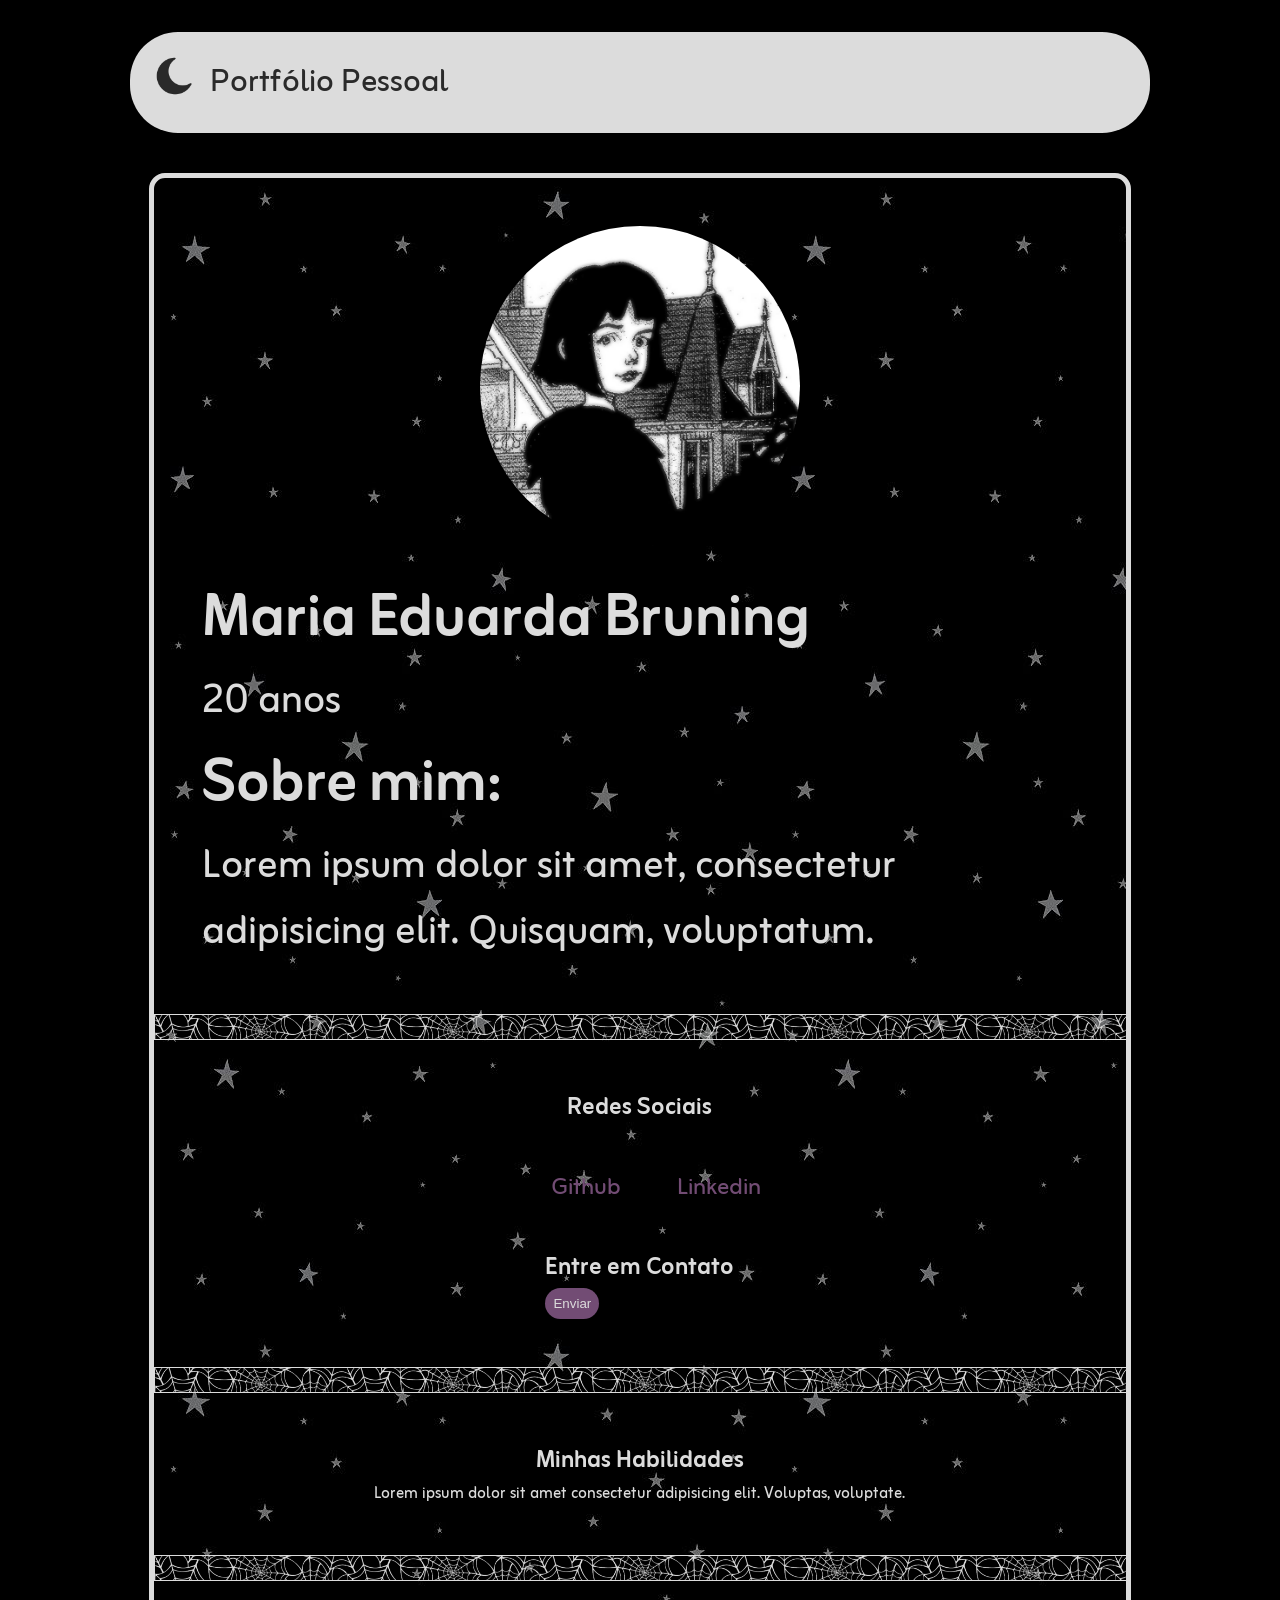
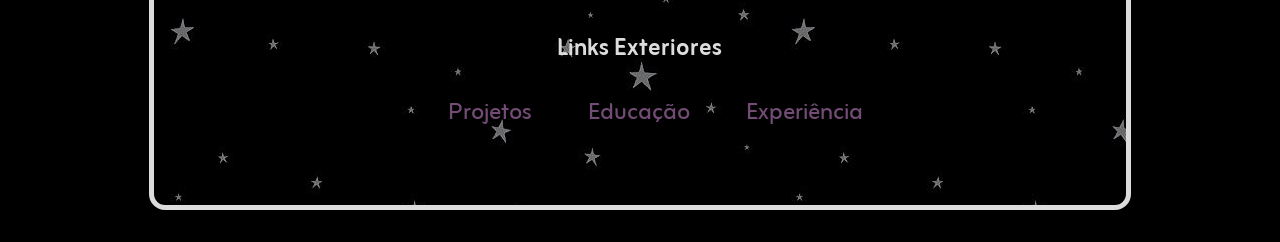
==== index.html @ 34db0ac0 "Fonte" ====
<!DOCTYPE html>
<html lang="pt-br">
<head>
    <meta charset="UTF-8">
    <meta name="viewport" content="width=device-width, initial-scale=1.0">
    <link rel="stylesheet" href="css/index.css">
    <head>
    <link rel="preconnect" href="https://fonts.googleapis.com">
    <link rel="preconnect" href="https://fonts.gstatic.com" crossorigin>
    <link href="https://fonts.googleapis.com/css2?family=Zain:ital,wght@0,200;0,300;0,400;0,700;0,800;0,900;1,300;1,400&display=swap" rel="stylesheet">
</head>

    <title>Portfólio Pessoal</title>
</head>
<body>
    <header class="header">
        <img src="assets/icon/lua-crescente.png" alt="icon" id="icon">
        <p>Portfólio Pessoal</p>
    </header>

    <div class="janela">
        <section id="perfil" class="secao"> <!--Página Inicial -->
            <div id="foto">
                <div class="flip-card">
                    <div class="flip-inner">
                        <div class="frente">                   
                            <img src="/assets/img/coraline.jpg" alt="perfil" style=" width: 20rem; height: 20rem; border-radius: 50%;">
                        </div>
                        <div class="verso">
                            <img src="/assets/img/perfil.png" alt="perfil" style=" width: 20rem; height: 20rem; border-radius: 50%;">
                        </div>
                    </div>
                </div>
            </div>          
            <div id="info">
                <h1>Maria Eduarda Bruning</h1>
                <p>20 anos</p>
                <h2>Sobre mim:</h2>
                <p>Lorem ipsum dolor sit amet, consectetur adipisicing elit. Quisquam, voluptatum.</p>
            </div>           
        </section>

 
        <div class="divisao"></div>

        <section id="contato" class="secao"> <!--Contatos-->
            <h1>Redes Sociais</h1>
            <div class="links" >                
                <div class="link">
                    <img src="/assets/icon/botao.svg" alt="" class="botao">
                    <a href="" target="_blank">Github</a>
                </div>
                <div class="link">
                    <img src="/assets/icon/botao.svg" alt="" class="botao">
                    <a href="" target="_blank">Linkedin</a>
                </div>
            </div>
            <div id="formulario">
                <h1>Entre em Contato</h1>
                <button>Enviar</button>
            </div>
        </section>
        
        


        <div class="divisao"></div>


        <section id="habilidades" class="secao"> <!--Habilidades -->
            <h1>Minhas Habilidades</h1>
            <p>Lorem ipsum dolor sit amet consectetur adipisicing elit. Voluptas, voluptate.</p>
        </section>

        <div class="divisao"></div>

        <section id="links-exteriores" class="secao">
            <h1>Links Exteriores</h1>
            <div class="links">
                <div class="link">
                    <img src="/assets/icon/botao.svg" alt="" class="botao">
                    <a href="./pages/projetos.html" target="_blank">Projetos</a>
                </div>
                <div class="link">
                    <img src="/assets/icon/botao.svg" alt="" class="botao">
                    <a href="./pages/educacao.html" target="_blank">Educação</a>
                </div>
                <div class="link">
                    <img src="/assets/icon/botao.svg" alt="" class="botao">
                    <a href="./pages/profissional.html" target="_blank">Experiência</a>
                </div>
            </div>
        </section>
 
    </div>
    

</body>

<script></script>
</html>
---- css/index.css ----
@import url(../css/style.css);

/*Perfil*/
/*---------------------------------------------------------------------------------------------*/

#perfil{
    font-size: 2.5rem;
    font-weight: medium;
    gap: 1.5rem;
}

#info{
    align-items: center;
    justify-content: center;
}

/* Efeito de flip para a foto do perfil */

.flip-card{
    background-color: transparent;
    width: 20rem;
    height: 20rem;
    justify-content: center;
    align-items: center;
    perspective: 1000px;
}

.flip-inner{
    position: relative;
    width: 100%;
    height: 100%;
    text-align: center;
    transition: transform 0.8s;
    transform-style: preserve-3d;
}

.flip-card:hover .flip-inner{
    transform: rotateY(180deg);
}
    

.frente, .verso{
    position: absolute;
    width: 100%;
    height: 100%;
    -webkit-backface-visibility: hidden; /* Safari */
    backface-visibility: hidden;
}

.verso{
    transform: rotateY(180deg);
}

/*---------------------------------------------------------------------------------------------*/

/*Contato*/
/*---------------------------------------------------------------------------------------------*/

a{
    text-decoration: none;
    color: var(--roxo);
    font-size: 1.5rem;
    font-weight: medium;
    text-decoration: none;
}
 



#contato{
    display: flex;
    flex-direction: column;
    gap: 1rem;
    align-items: center;
}

/*---------------------------------------------------------------------------------------------*/
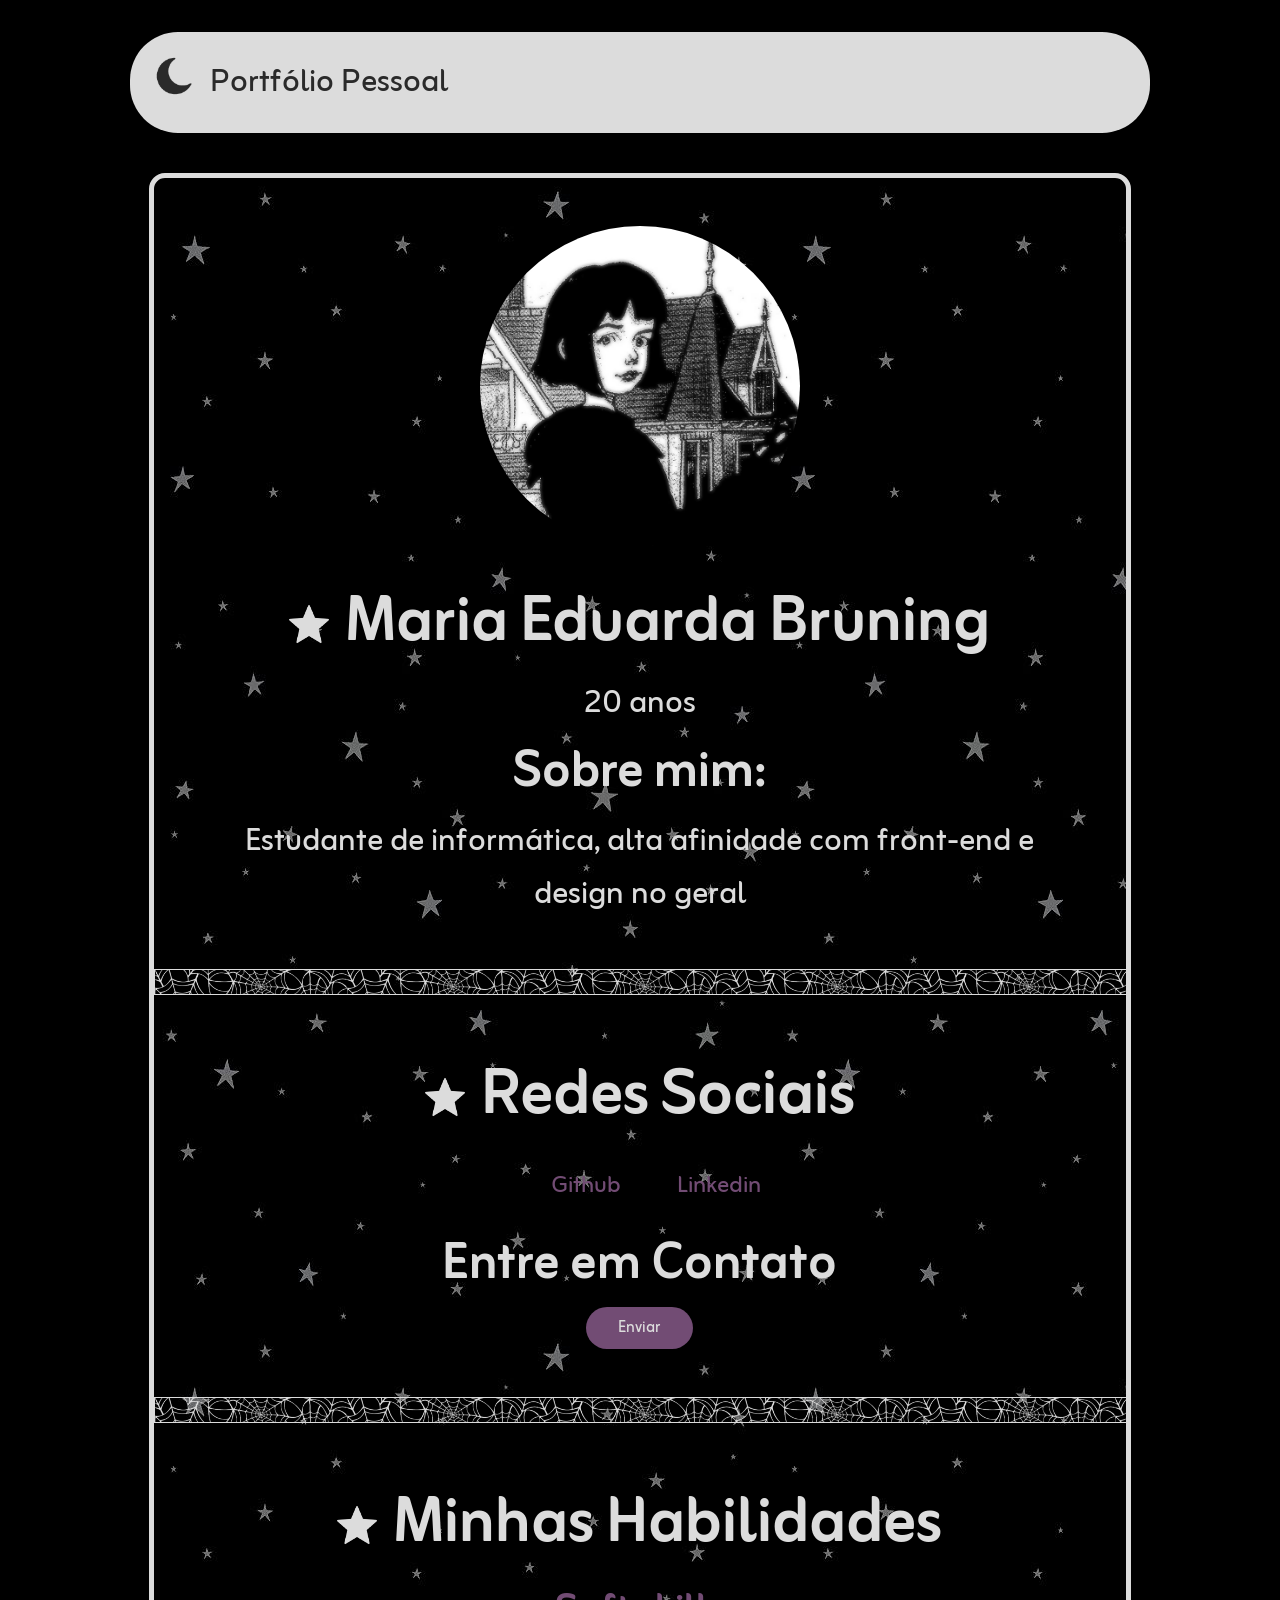
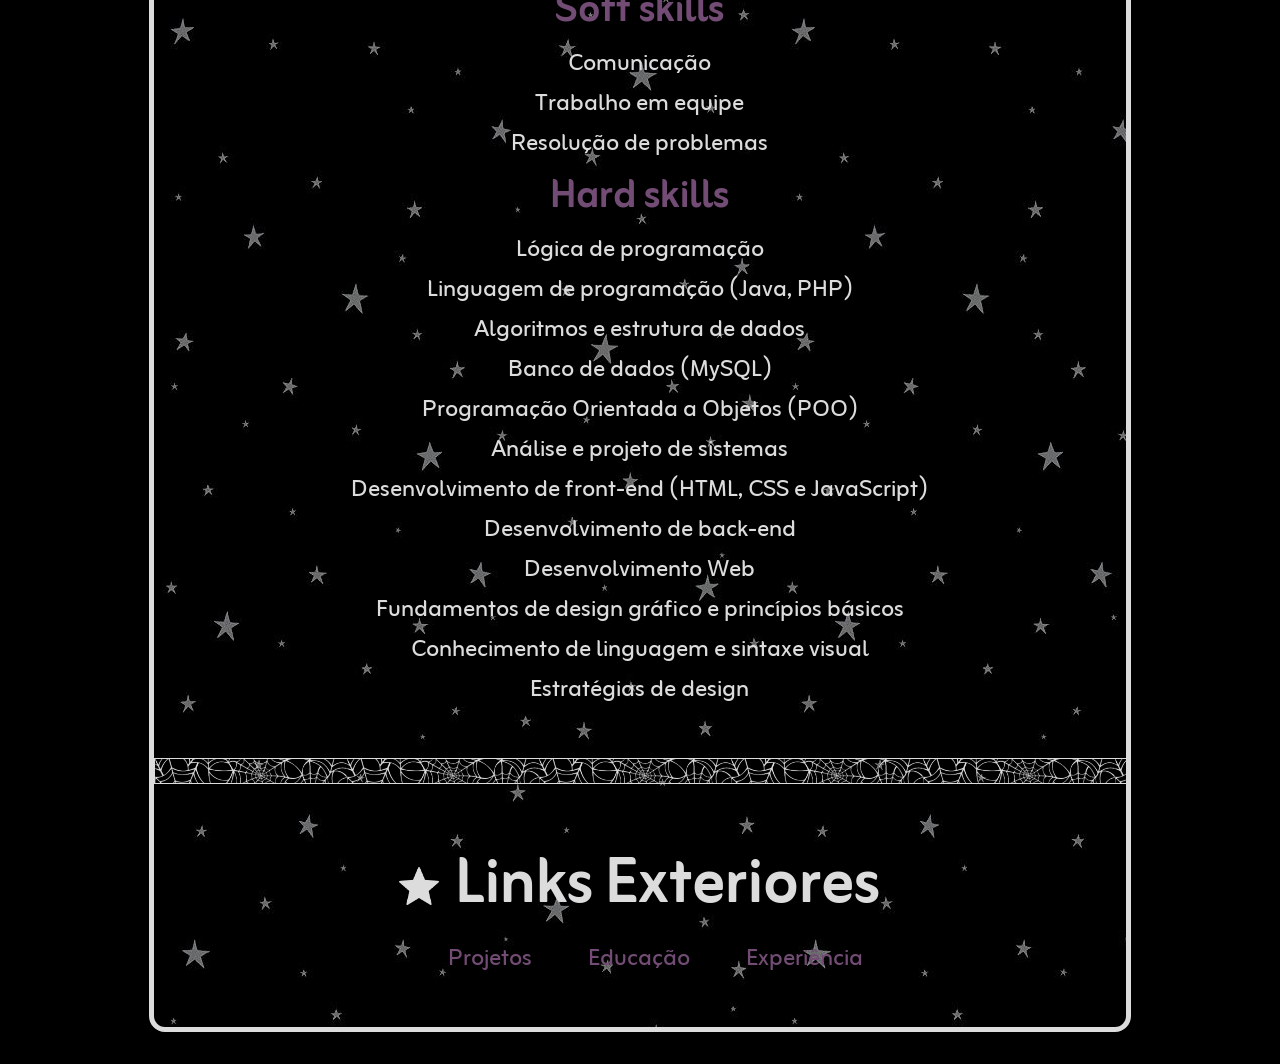
==== commit bd6ab80c: "Habilidades" ====
--- a/index.html
+++ b/index.html
@@ -7,6 +7,7 @@
     <head>
     <link rel="preconnect" href="https://fonts.googleapis.com">
     <link rel="preconnect" href="https://fonts.gstatic.com" crossorigin>
+    <link rel="shortcut icon" href="/assets/icon/lua-crescente.svg" type="image/x-icon">
     <link href="https://fonts.googleapis.com/css2?family=Zain:ital,wght@0,200;0,300;0,400;0,700;0,800;0,900;1,300;1,400&display=swap" rel="stylesheet">
 </head>
 
@@ -14,7 +15,7 @@
 </head>
 <body>
     <header class="header">
-        <img src="assets/icon/lua-crescente.png" alt="icon" id="icon">
+        <img src="assets/icon/lua-crescente.svg" alt="icon" id="icon">
         <p>Portfólio Pessoal</p>
     </header>
 
@@ -33,10 +34,13 @@
                 </div>
             </div>          
             <div id="info">
-                <h1>Maria Eduarda Bruning</h1>
+                <div class="titulo">
+                    <img src="/assets/icon/estrela.svg" alt="">
+                    <h1>Maria Eduarda Bruning</h1>
+                </div>
                 <p>20 anos</p>
                 <h2>Sobre mim:</h2>
-                <p>Lorem ipsum dolor sit amet, consectetur adipisicing elit. Quisquam, voluptatum.</p>
+                <p>Estudante de informática, alta afinidade com front-end e design no geral</p>
             </div>           
         </section>
 
@@ -44,7 +48,11 @@
         <div class="divisao"></div>
 
         <section id="contato" class="secao"> <!--Contatos-->
-            <h1>Redes Sociais</h1>
+            <div class="titulo">
+                <img src="/assets/icon/estrela.svg" alt="">
+                <h1>Redes Sociais</h1>
+            </div>
+            
             <div class="links" >                
                 <div class="link">
                     <img src="/assets/icon/botao.svg" alt="" class="botao">
@@ -56,7 +64,7 @@
                 </div>
             </div>
             <div id="formulario">
-                <h1>Entre em Contato</h1>
+                <h2>Entre em Contato</h2>
                 <button>Enviar</button>
             </div>
         </section>
@@ -68,14 +76,40 @@
 
 
         <section id="habilidades" class="secao"> <!--Habilidades -->
-            <h1>Minhas Habilidades</h1>
-            <p>Lorem ipsum dolor sit amet consectetur adipisicing elit. Voluptas, voluptate.</p>
+            <div class="titulo">
+                <img src="/assets/icon/estrela.svg" alt="">
+                <h1>Minhas Habilidades</h1>
+            </div>
+            <h3>Soft skills</h3>
+            <ul>
+                <li>Comunicação</li>
+                <li>Trabalho em equipe</li>
+                <li>Resolução de problemas</li>
+            </ul>
+            <h3>Hard skills</h3>
+            <ul>
+                <li>Lógica de programação</li>
+                <li>Linguagem de programação (Java, PHP)</li>
+                <li>Algoritmos e estrutura de dados</li>
+                <li>Banco de dados (MySQL)</li>
+                <li>Programação Orientada a Objetos (POO)</li>
+                <li>Análise e projeto de sistemas</li>
+                <li>Desenvolvimento de front-end (HTML, CSS e JavaScript)</li>
+                <li>Desenvolvimento de back-end</li>
+                <li>Desenvolvimento Web</li>
+                <li>Fundamentos de design gráfico e princípios básicos</li>
+                <li>Conhecimento de linguagem e sintaxe visual</li>
+                <li>Estratégias de design</li>
+            </ul>
         </section>
 
         <div class="divisao"></div>
 
         <section id="links-exteriores" class="secao">
-            <h1>Links Exteriores</h1>
+            <div class="titulo">
+                <img src="/assets/icon/estrela.svg" alt="">
+                <h1>Links Exteriores</h1>
+            </div>
             <div class="links">
                 <div class="link">
                     <img src="/assets/icon/botao.svg" alt="" class="botao">
--- a/css/index.css
+++ b/css/index.css
@@ -12,6 +12,9 @@
 #info{
     align-items: center;
     justify-content: center;
+    height: fit-content;
+    align-self: center;
+    text-align: center;
 }
 
 /* Efeito de flip para a foto do perfil */
@@ -56,22 +59,17 @@
 /*Contato*/
 /*---------------------------------------------------------------------------------------------*/
 
-a{
-    text-decoration: none;
-    color: var(--roxo);
-    font-size: 1.5rem;
-    font-weight: medium;
-    text-decoration: none;
-}
- 
-
-
-
 #contato{
     display: flex;
     flex-direction: column;
     gap: 1rem;
     align-items: center;
+    justify-content: center;
 }
 
-/*---------------------------------------------------------------------------------------------*/+#formulario{
+    justify-content: center;
+    text-align: center;
+}
+
+/*---------------------------------------------------------------------------------------------*/
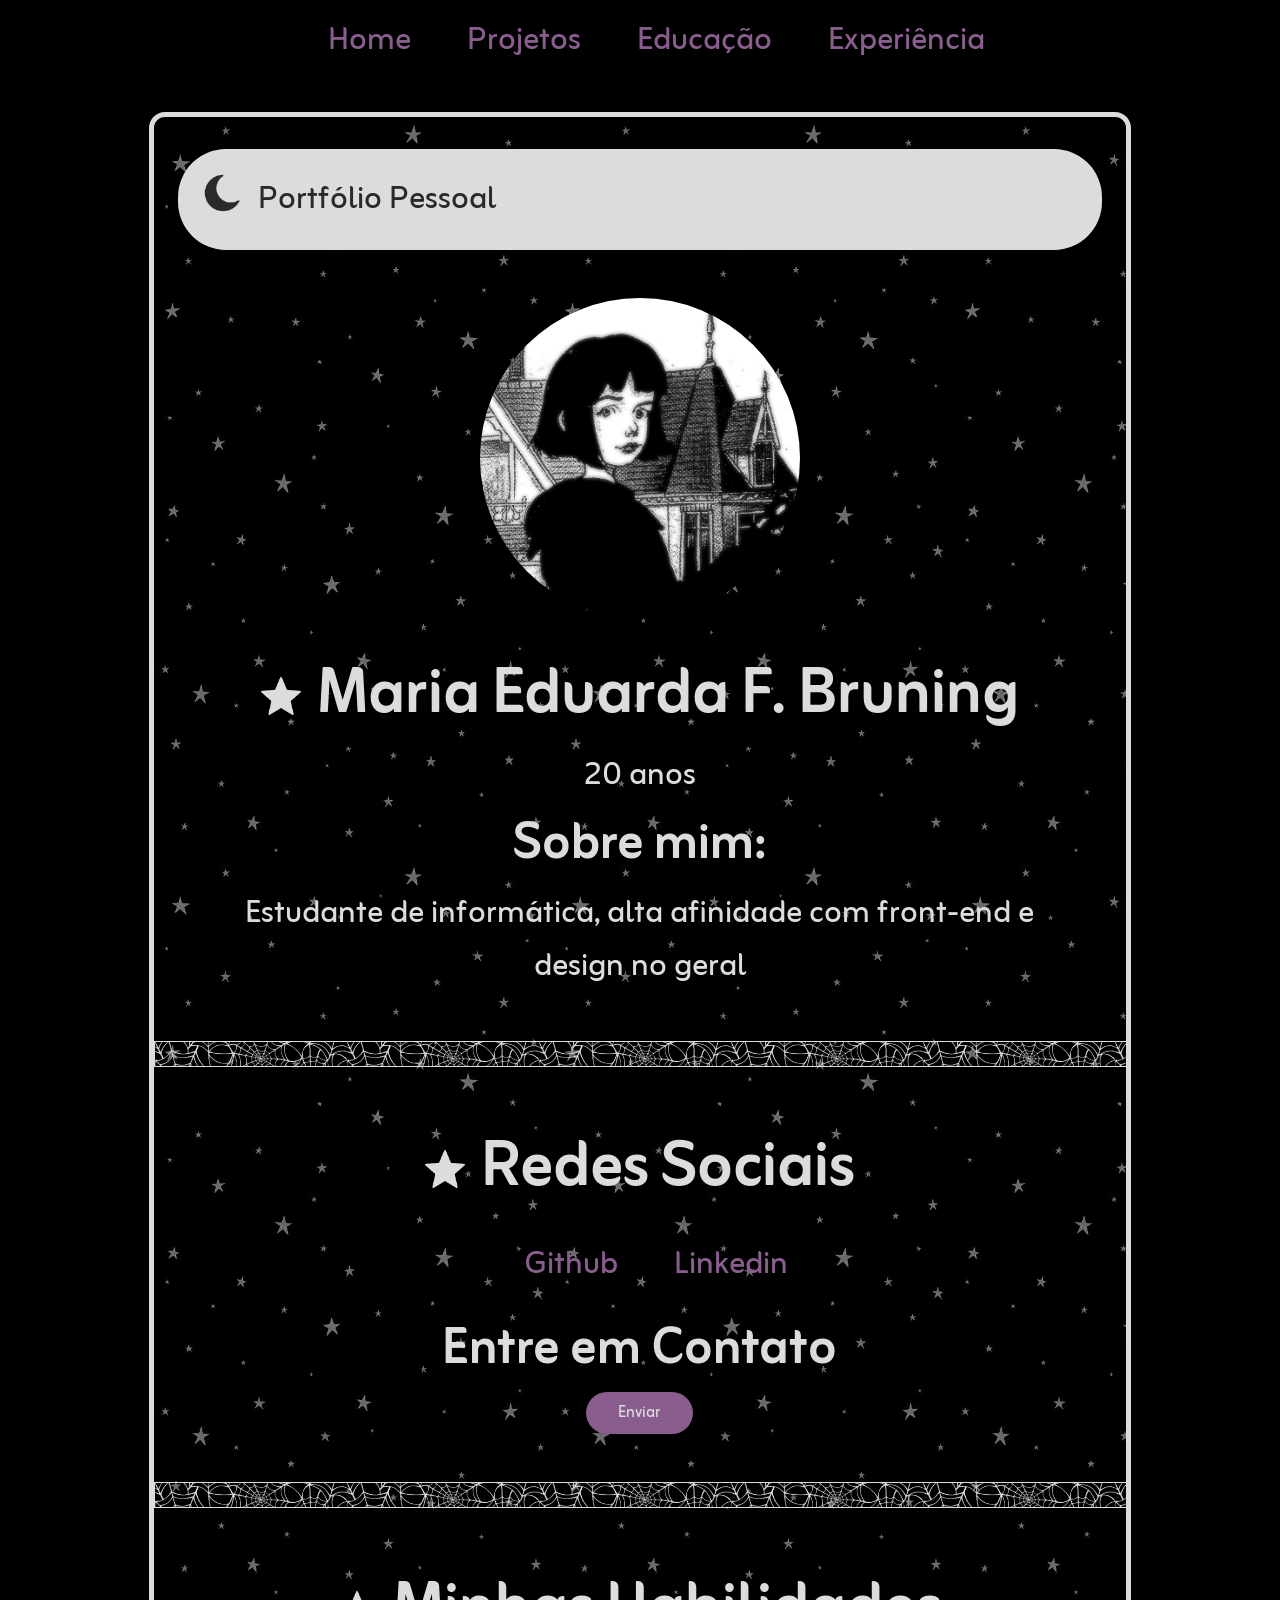
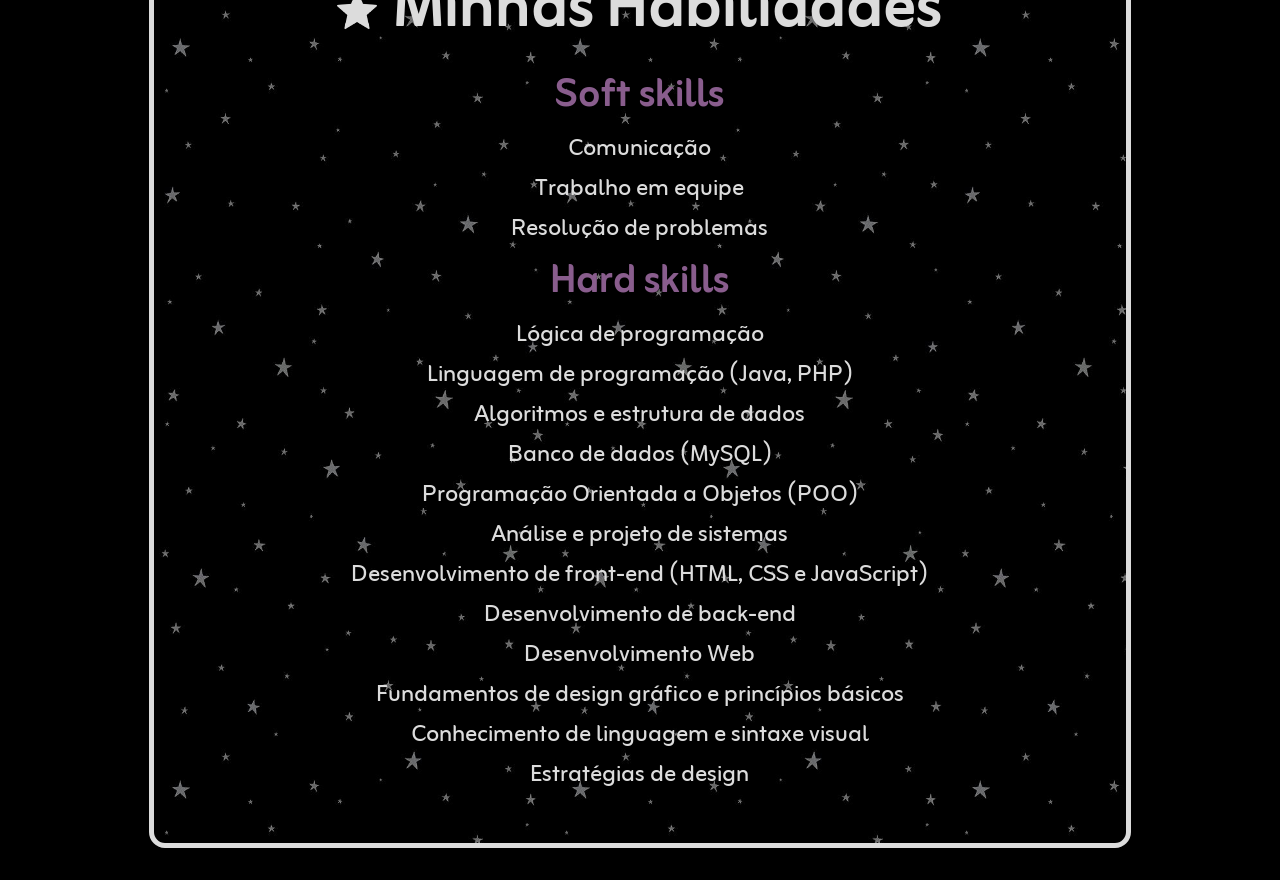
==== commit afd53243: "Navbar" ====
--- a/index.html
+++ b/index.html
@@ -5,21 +5,39 @@
     <meta name="viewport" content="width=device-width, initial-scale=1.0">
     <link rel="stylesheet" href="css/index.css">
     <head>
-    <link rel="preconnect" href="https://fonts.googleapis.com">
-    <link rel="preconnect" href="https://fonts.gstatic.com" crossorigin>
     <link rel="shortcut icon" href="/assets/icon/lua-crescente.svg" type="image/x-icon">
     <link href="https://fonts.googleapis.com/css2?family=Zain:ital,wght@0,200;0,300;0,400;0,700;0,800;0,900;1,300;1,400&display=swap" rel="stylesheet">
-</head>
-
     <title>Portfólio Pessoal</title>
 </head>
 <body>
-    <header class="header">
+    <nav>
+        <div class="links">
+            <div class="link">
+                    <img src="/assets/icon/botao.svg" alt="" class="botao">
+                    <a href="../index.html" target="">Home</a>
+                </div>
+                <div class="link">
+                    <img src="/assets/icon/botao.svg" alt="" class="botao">
+                    <a href="./pages/projetos.html" target="">Projetos</a>
+                </div>
+                <div class="link">
+                    <img src="/assets/icon/botao.svg" alt="" class="botao">
+                    <a href="./pages/educacao.html" target="">Educação</a>
+                </div>
+                <div class="link">
+                    <img src="/assets/icon/botao.svg" alt="" class="botao">
+                    <a href="./pages/profissional.html" target="">Experiência</a>
+                </div>
+            </div>
+    </nav>
+
+    <main>
+
+    <div class="janela">
+        <header class="header">
         <img src="assets/icon/lua-crescente.svg" alt="icon" id="icon">
         <p>Portfólio Pessoal</p>
     </header>
-
-    <div class="janela">
         <section id="perfil" class="secao"> <!--Página Inicial -->
             <div id="foto">
                 <div class="flip-card">
@@ -36,7 +54,7 @@
             <div id="info">
                 <div class="titulo">
                     <img src="/assets/icon/estrela.svg" alt="">
-                    <h1>Maria Eduarda Bruning</h1>
+                    <h1>Maria Eduarda F. Bruning</h1>
                 </div>
                 <p>20 anos</p>
                 <h2>Sobre mim:</h2>
@@ -56,11 +74,11 @@
             <div class="links" >                
                 <div class="link">
                     <img src="/assets/icon/botao.svg" alt="" class="botao">
-                    <a href="" target="_blank">Github</a>
+                    <a href="https://github.com/MariaBruning15" target="_blank">Github</a>
                 </div>
                 <div class="link">
                     <img src="/assets/icon/botao.svg" alt="" class="botao">
-                    <a href="" target="_blank">Linkedin</a>
+                    <a href="https://www.linkedin.com/in/maria-eduarda-bruning-a1ab282b1/" target="_blank">Linkedin</a>
                 </div>
             </div>
             <div id="formulario">
@@ -103,30 +121,10 @@
             </ul>
         </section>
 
-        <div class="divisao"></div>
-
-        <section id="links-exteriores" class="secao">
-            <div class="titulo">
-                <img src="/assets/icon/estrela.svg" alt="">
-                <h1>Links Exteriores</h1>
-            </div>
-            <div class="links">
-                <div class="link">
-                    <img src="/assets/icon/botao.svg" alt="" class="botao">
-                    <a href="./pages/projetos.html" target="_blank">Projetos</a>
-                </div>
-                <div class="link">
-                    <img src="/assets/icon/botao.svg" alt="" class="botao">
-                    <a href="./pages/educacao.html" target="_blank">Educação</a>
-                </div>
-                <div class="link">
-                    <img src="/assets/icon/botao.svg" alt="" class="botao">
-                    <a href="./pages/profissional.html" target="_blank">Experiência</a>
-                </div>
-            </div>
-        </section>
+        
  
     </div>
+    </main>
     
 
 </body>
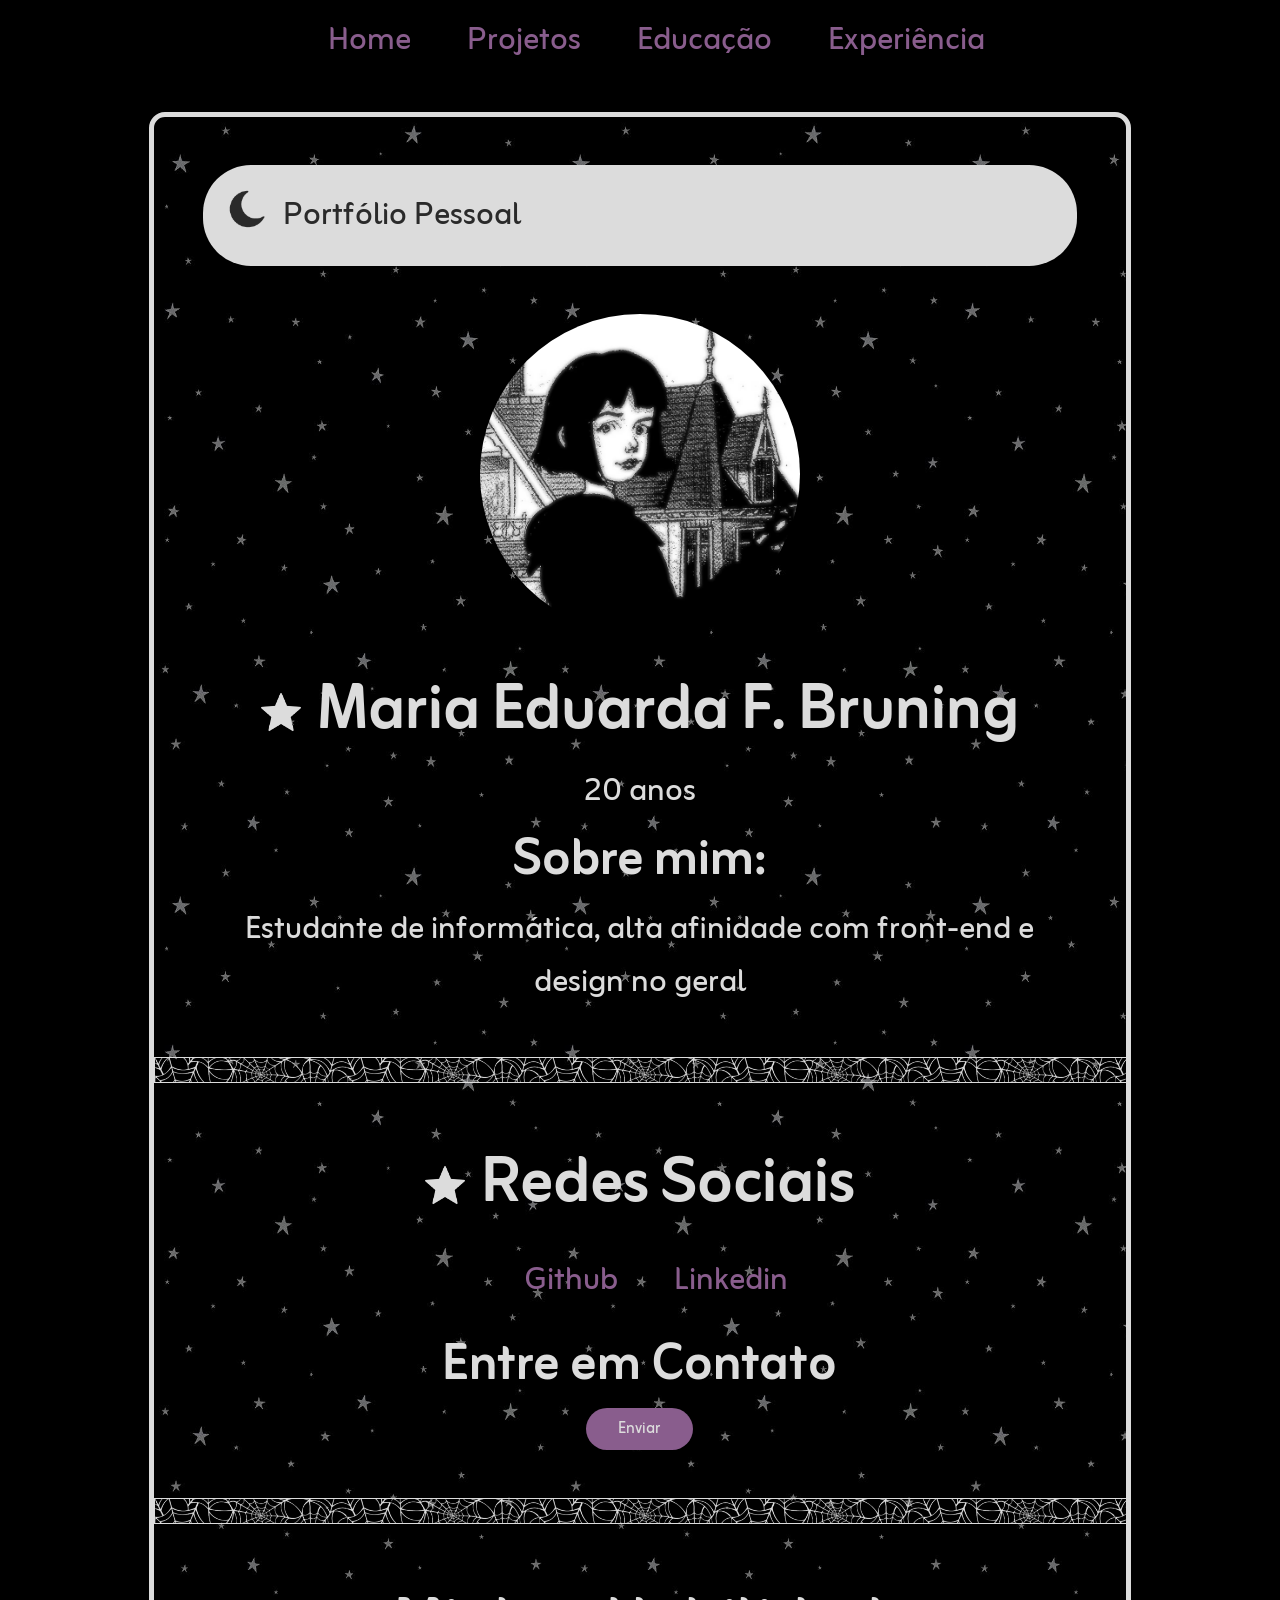
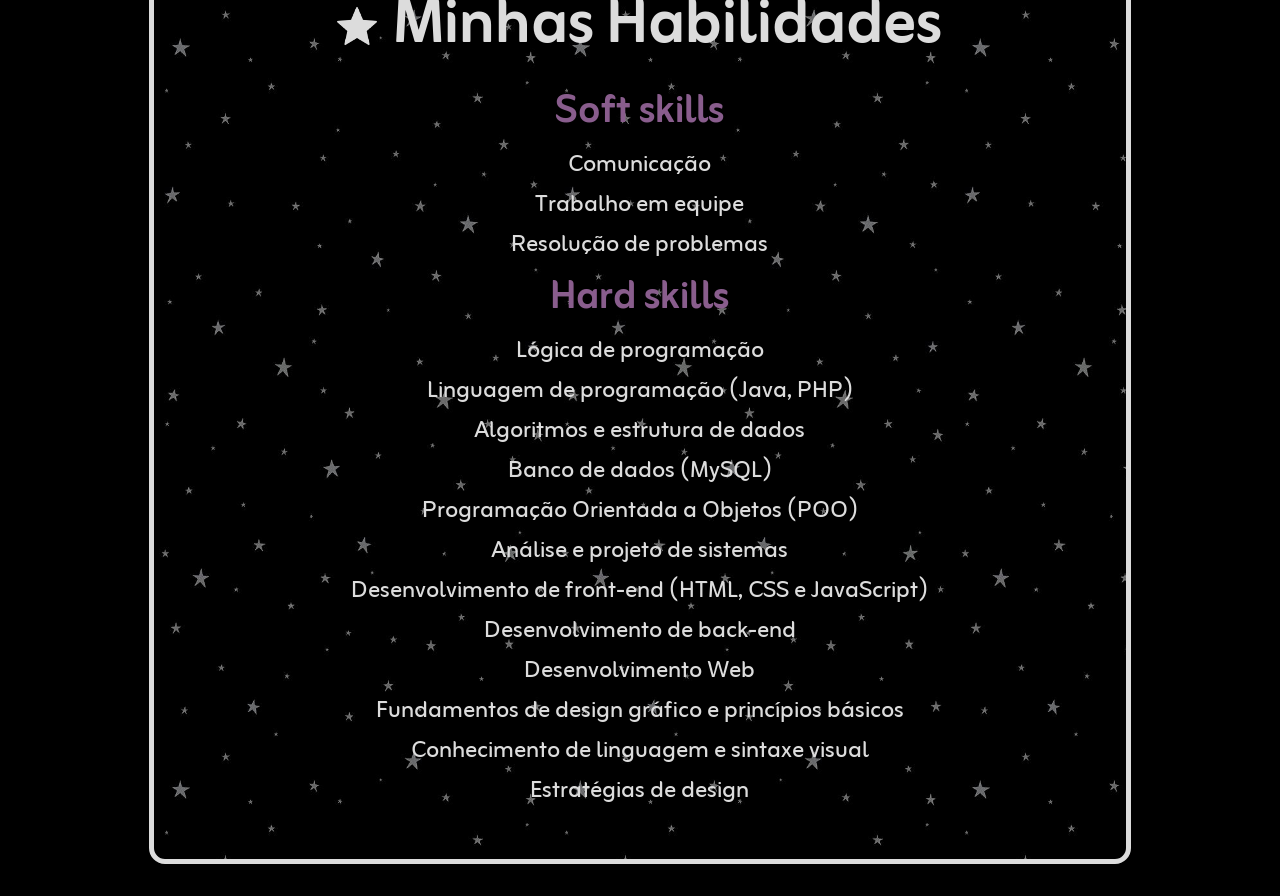
==== commit 07a8d5d4: "Navbar em outras páginas" ====
--- a/index.html
+++ b/index.html
@@ -10,26 +10,7 @@
     <title>Portfólio Pessoal</title>
 </head>
 <body>
-    <nav>
-        <div class="links">
-            <div class="link">
-                    <img src="/assets/icon/botao.svg" alt="" class="botao">
-                    <a href="../index.html" target="">Home</a>
-                </div>
-                <div class="link">
-                    <img src="/assets/icon/botao.svg" alt="" class="botao">
-                    <a href="./pages/projetos.html" target="">Projetos</a>
-                </div>
-                <div class="link">
-                    <img src="/assets/icon/botao.svg" alt="" class="botao">
-                    <a href="./pages/educacao.html" target="">Educação</a>
-                </div>
-                <div class="link">
-                    <img src="/assets/icon/botao.svg" alt="" class="botao">
-                    <a href="./pages/profissional.html" target="">Experiência</a>
-                </div>
-            </div>
-    </nav>
+    <iframe src="../navbar.html" frameborder="0" scrolling="no"></iframe>
 
     <main>
 
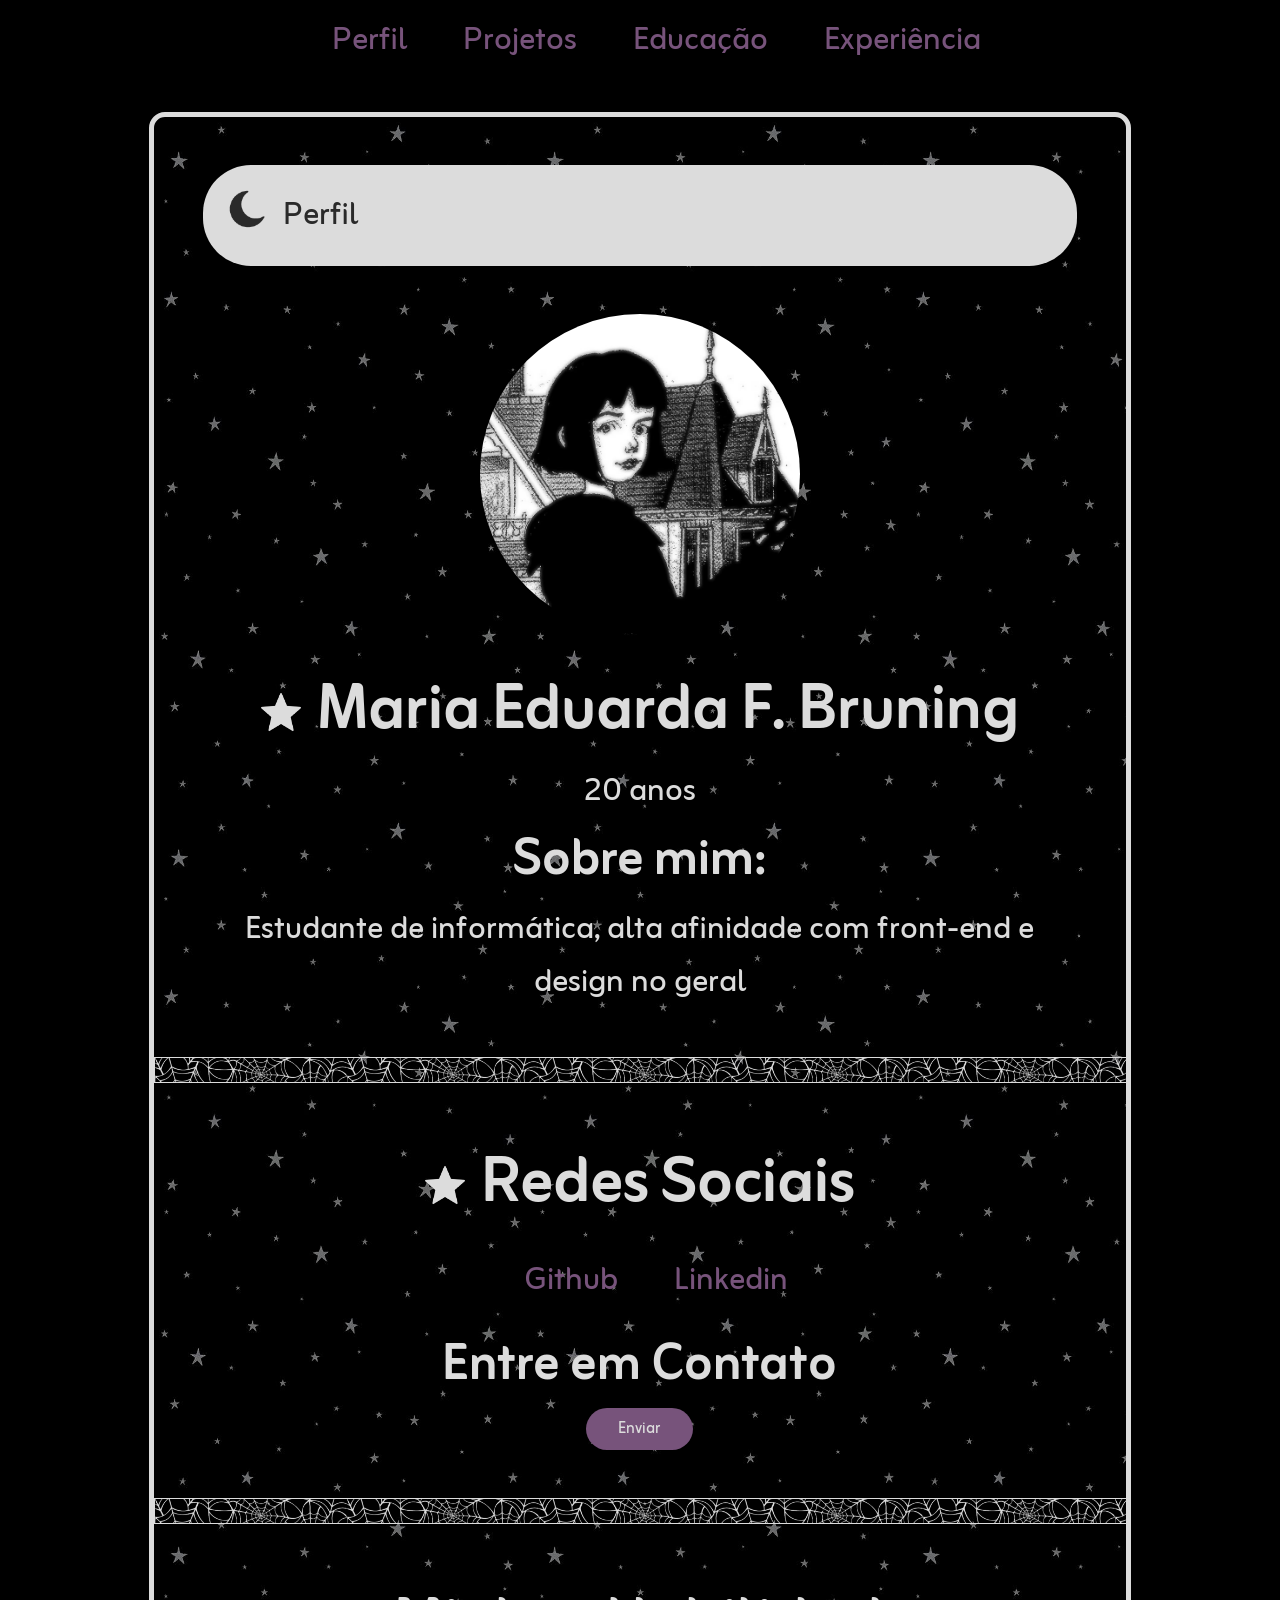
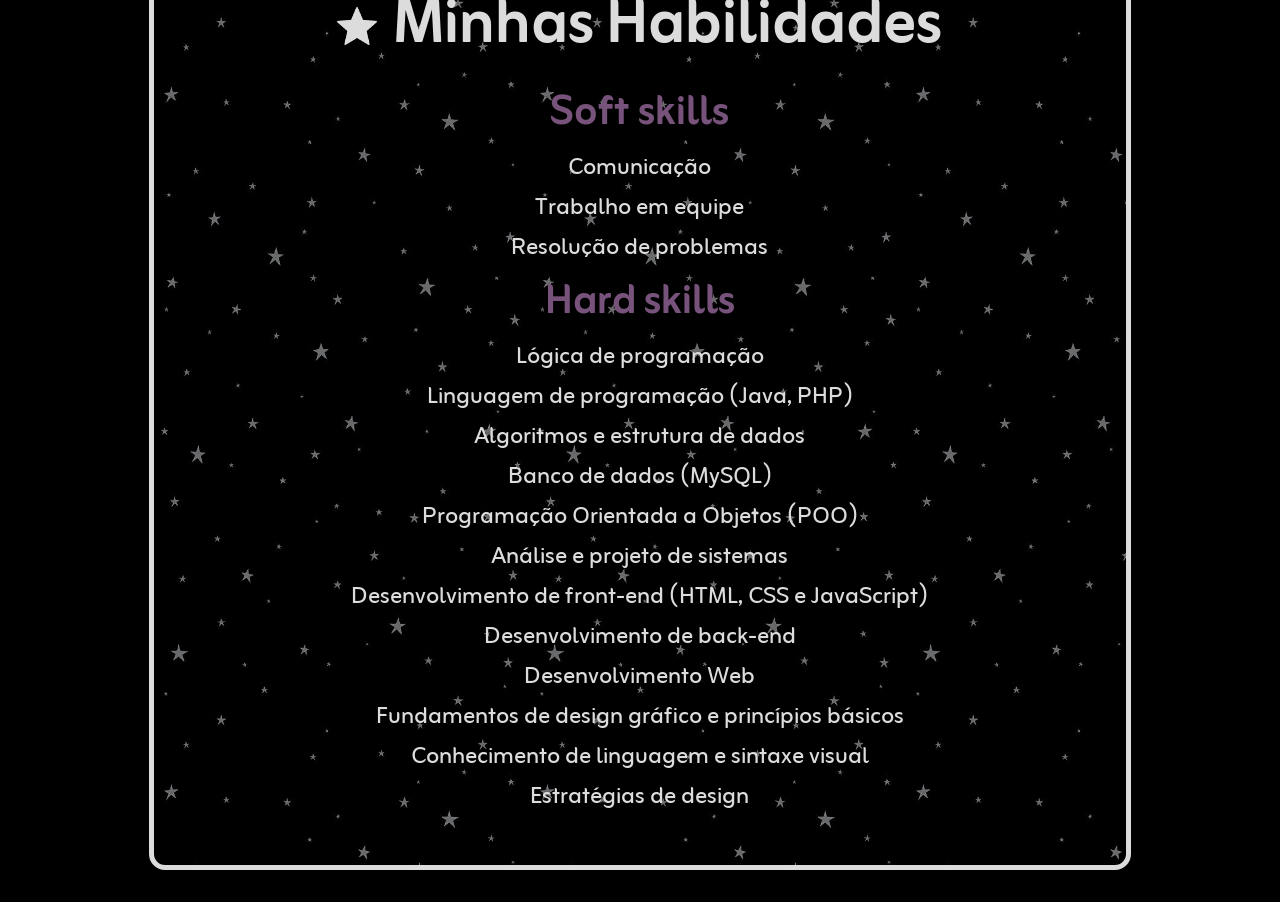
==== commit f7568f49: "Ajustes de texto na página Educação" ====
--- a/index.html
+++ b/index.html
@@ -7,7 +7,7 @@
     <head>
     <link rel="shortcut icon" href="/assets/icon/lua-crescente.svg" type="image/x-icon">
     <link href="https://fonts.googleapis.com/css2?family=Zain:ital,wght@0,200;0,300;0,400;0,700;0,800;0,900;1,300;1,400&display=swap" rel="stylesheet">
-    <title>Portfólio Pessoal</title>
+    <title>Perfil</title>
 </head>
 <body>
     <iframe src="../navbar.html" frameborder="0" scrolling="no"></iframe>
@@ -16,8 +16,8 @@
 
     <div class="janela">
         <header class="header">
-        <img src="assets/icon/lua-crescente.svg" alt="icon" id="icon">
-        <p>Portfólio Pessoal</p>
+        <img src="../assets/icon/lua-crescente.svg" alt="icon" id="icon">
+        <p>Perfil</p>
     </header>
         <section id="perfil" class="secao"> <!--Página Inicial -->
             <div id="foto">
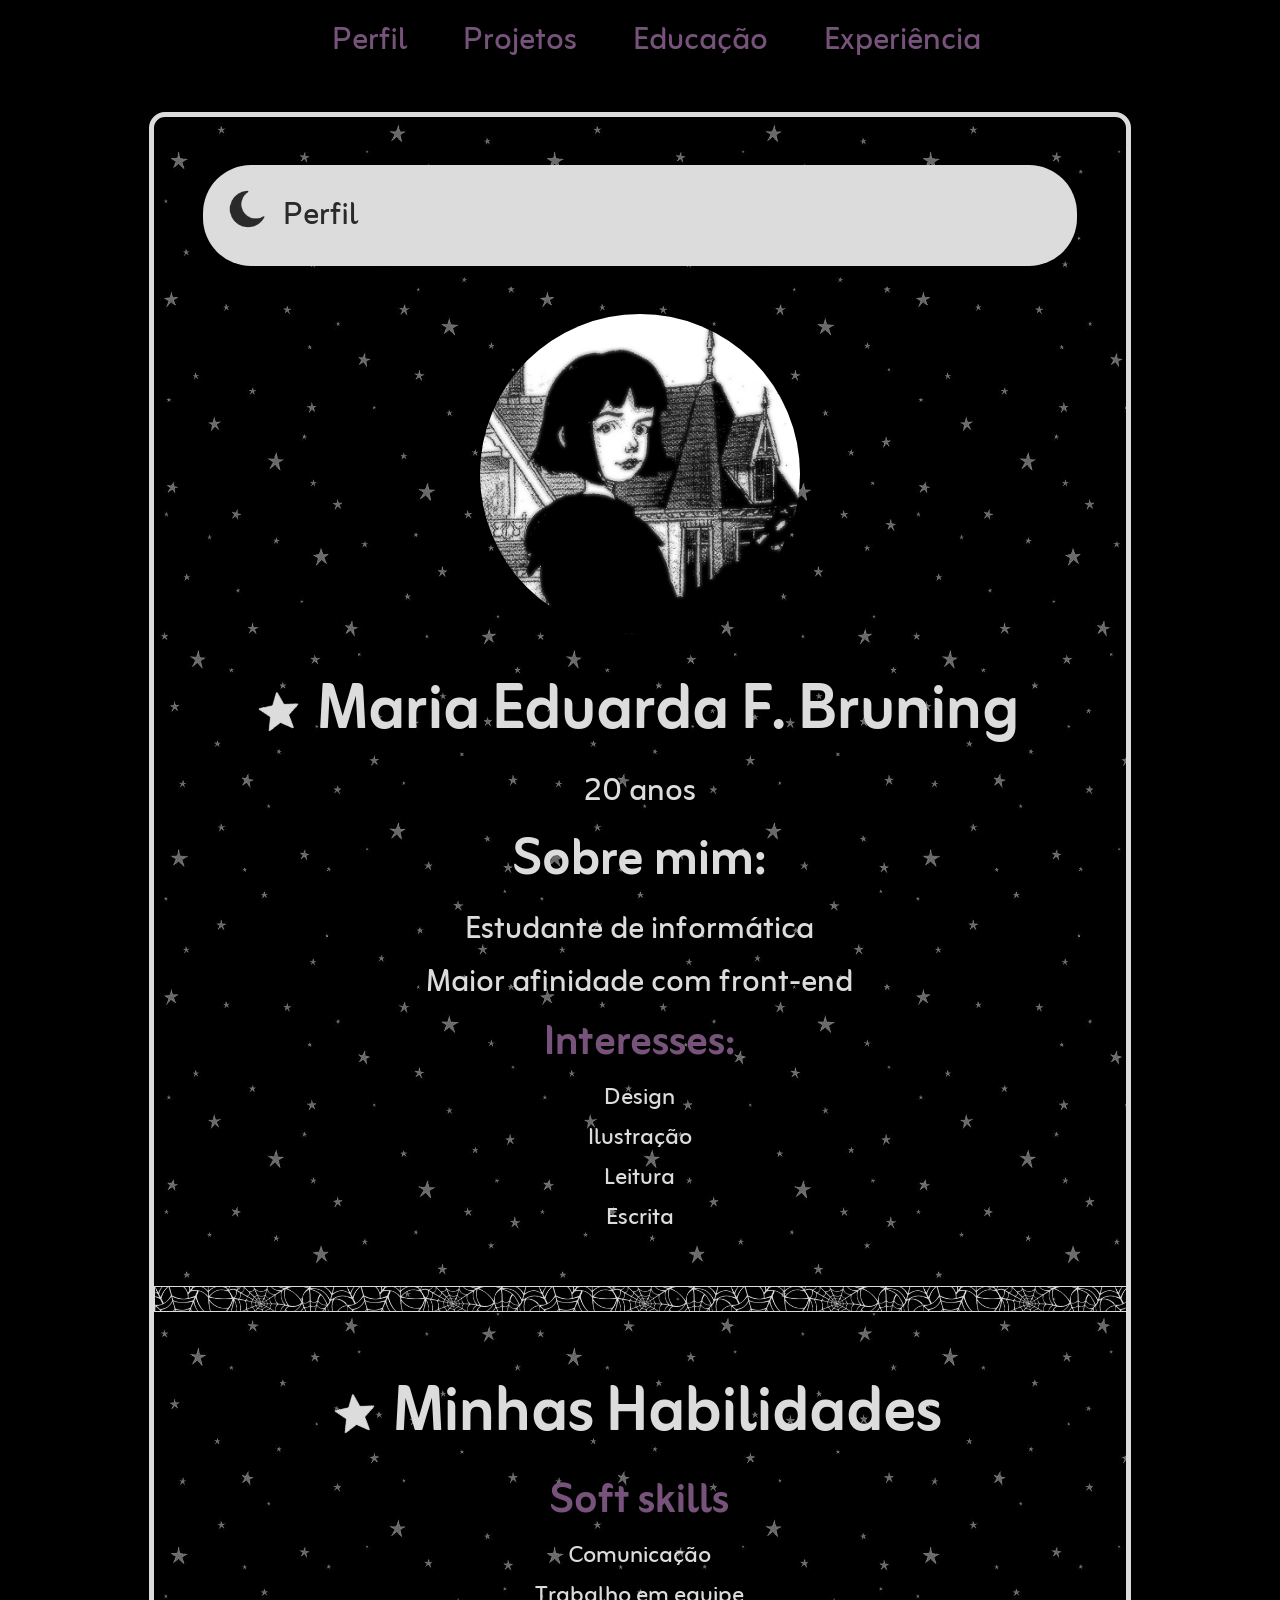
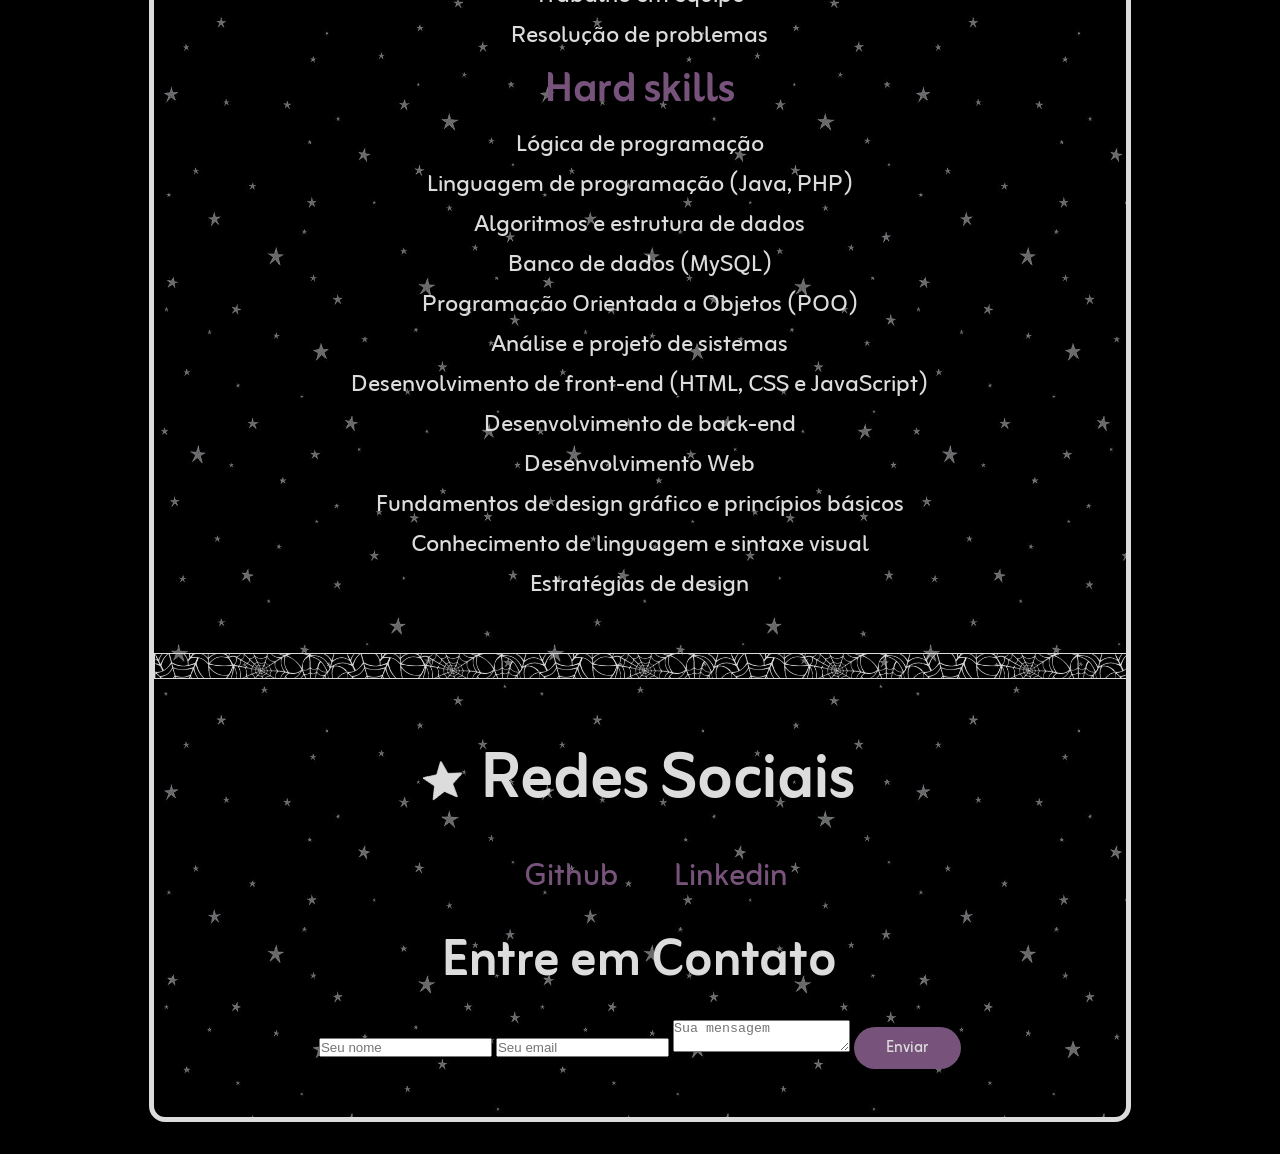
==== commit bd76caaa: "Api" ====
--- a/index.html
+++ b/index.html
@@ -18,6 +18,7 @@
         <header class="header">
         <img src="../assets/icon/lua-crescente.svg" alt="icon" id="icon">
         <p>Perfil</p>
+
     </header>
         <section id="perfil" class="secao"> <!--Página Inicial -->
             <div id="foto">
@@ -39,41 +40,22 @@
                 </div>
                 <p>20 anos</p>
                 <h2>Sobre mim:</h2>
-                <p>Estudante de informática, alta afinidade com front-end e design no geral</p>
-            </div>           
+                <p>Estudante de informática</p>
+                <p>Maior afinidade com front-end</p>
+                <h3>Interesses:</h3>
+                <ol>
+                    <li>Design</li>
+                    <li>Ilustração</li>
+                    <li>Leitura</li>
+                    <li>Escrita</li>
+                </ol>
+            </div>         
         </section>
+         <div id="grid-fotos"></div> 
 
  
         <div class="divisao"></div>
-
-        <section id="contato" class="secao"> <!--Contatos-->
-            <div class="titulo">
-                <img src="/assets/icon/estrela.svg" alt="">
-                <h1>Redes Sociais</h1>
-            </div>
-            
-            <div class="links" >                
-                <div class="link">
-                    <img src="/assets/icon/botao.svg" alt="" class="botao">
-                    <a href="https://github.com/MariaBruning15" target="_blank">Github</a>
-                </div>
-                <div class="link">
-                    <img src="/assets/icon/botao.svg" alt="" class="botao">
-                    <a href="https://www.linkedin.com/in/maria-eduarda-bruning-a1ab282b1/" target="_blank">Linkedin</a>
-                </div>
-            </div>
-            <div id="formulario">
-                <h2>Entre em Contato</h2>
-                <button>Enviar</button>
-            </div>
-        </section>
-        
-        
-
-
-        <div class="divisao"></div>
-
-
+   
         <section id="habilidades" class="secao"> <!--Habilidades -->
             <div class="titulo">
                 <img src="/assets/icon/estrela.svg" alt="">
@@ -102,6 +84,36 @@
             </ul>
         </section>
 
+        <div class="divisao"></div>
+
+
+        <section id="contato" class="secao"> <!--Contatos-->
+            <div class="titulo">
+                <img src="/assets/icon/estrela.svg" alt="">
+                <h1>Redes Sociais</h1>
+            </div>
+            
+            <div class="links" >                
+                <div class="link">
+                    <img src="/assets/icon/botao.svg" alt="" class="botao">
+                    <a href="https://github.com/MariaBruning15" target="_blank">Github</a>
+                </div>
+                <div class="link">
+                    <img src="/assets/icon/botao.svg" alt="" class="botao">
+                    <a href="https://www.linkedin.com/in/maria-eduarda-bruning-a1ab282b1/" target="_blank">Linkedin</a>
+                </div>
+            </div>
+            <h2>Entre em Contato</h2>
+            <div id="formulario">        
+                <form action="">
+                    <input type="text" placeholder="Seu nome">
+                    <input type="email" placeholder="Seu email">
+                    <textarea placeholder="Sua mensagem"></textarea>
+                    <button>Enviar</button>
+                </form>
+            </div>
+        </section>  
+        
         
  
     </div>
@@ -110,5 +122,5 @@
 
 </body>
 
-<script></script>
+<script src="../js/api.js"></script>
 </html>
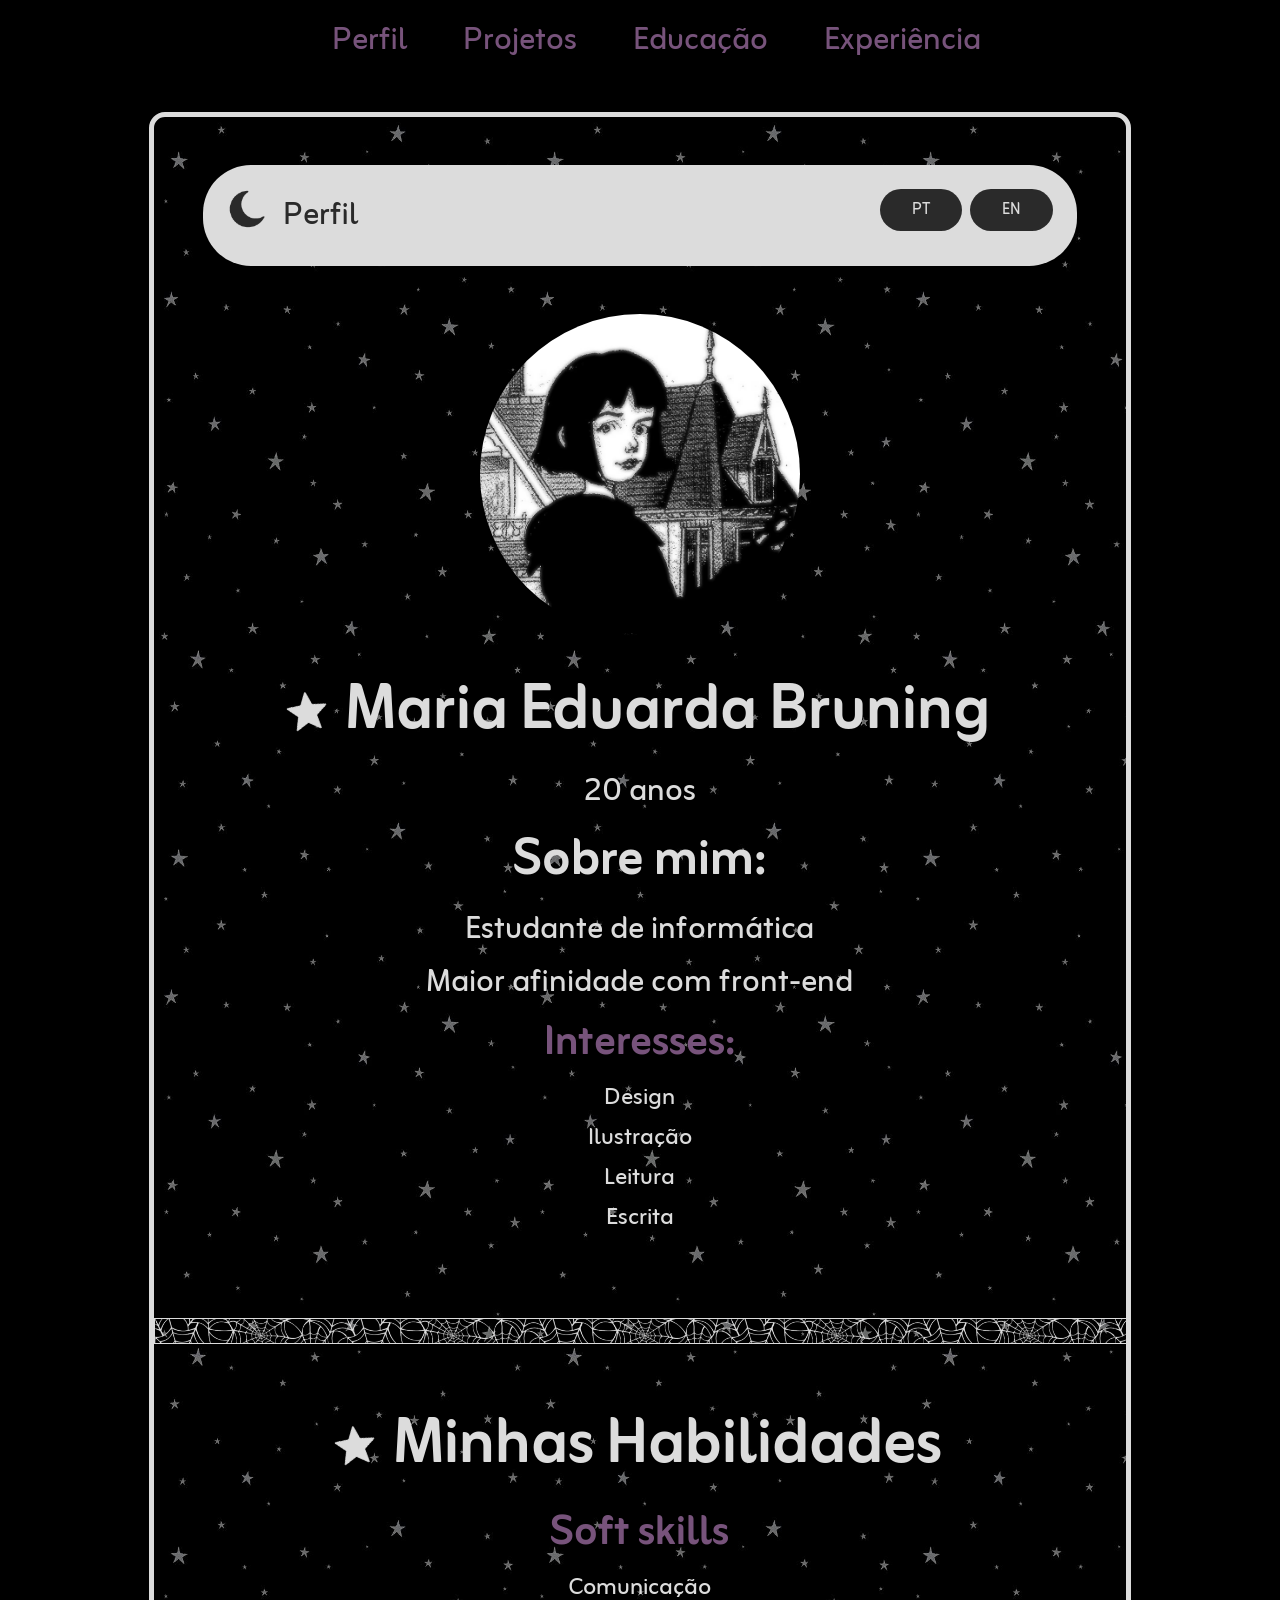
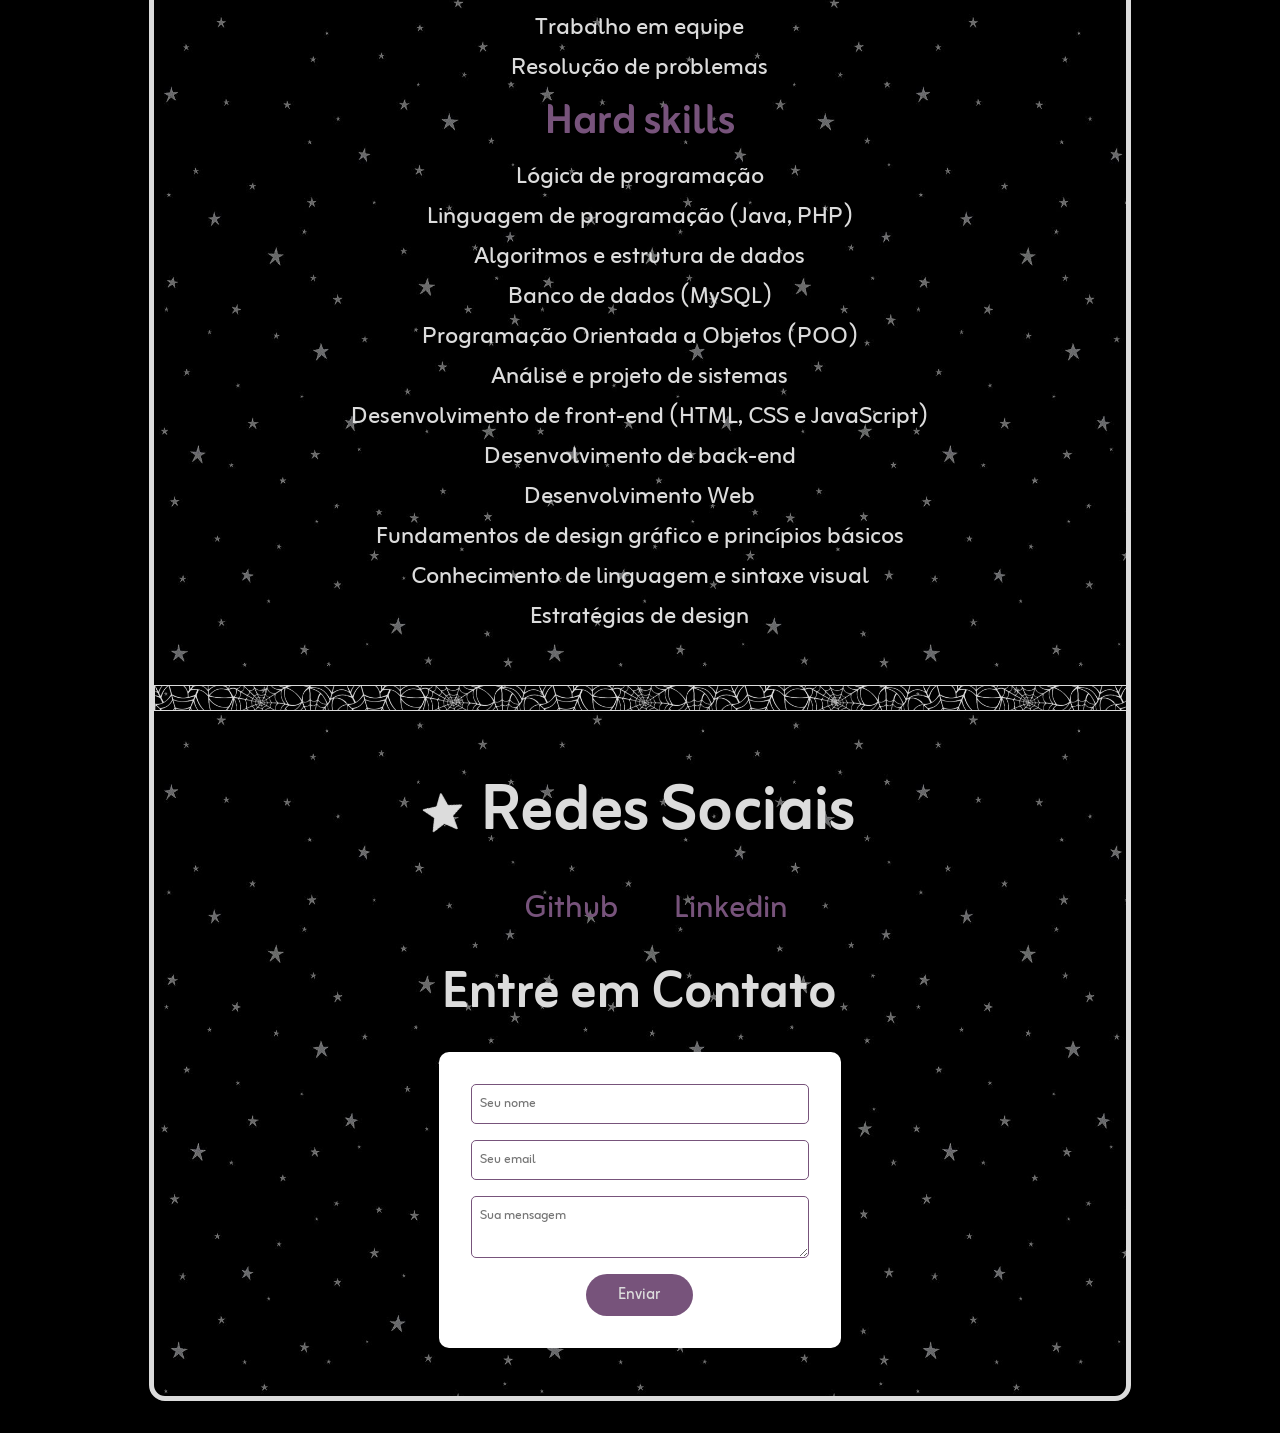
==== commit 3caa6693: "Tradução" ====
--- a/index.html
+++ b/index.html
@@ -17,7 +17,12 @@
     <div class="janela">
         <header class="header">
         <img src="../assets/icon/lua-crescente.svg" alt="icon" id="icon">
-        <p>Perfil</p>
+        <p data-i18n="titulo_perfil">Perfil</p>
+        <div class="idioma-selector">
+            
+            <button onclick="mudarIdioma('pt-br')">PT</button>
+            <button onclick="mudarIdioma('en')">EN</button>
+        </div>
 
     </header>
         <section id="perfil" class="secao"> <!--Página Inicial -->
@@ -36,18 +41,18 @@
             <div id="info">
                 <div class="titulo">
                     <img src="/assets/icon/estrela.svg" alt="">
-                    <h1>Maria Eduarda F. Bruning</h1>
+                    <h1 data-i18n="nome_perfil">Maria Eduarda F. Bruning</h1>
                 </div>
-                <p>20 anos</p>
-                <h2>Sobre mim:</h2>
-                <p>Estudante de informática</p>
-                <p>Maior afinidade com front-end</p>
-                <h3>Interesses:</h3>
+                <p data-i18n="idade_perfil">20 anos</p>
+                <h2 data-i18n="sobre_mim">Sobre mim:</h2>
+                <p data-i18n="sobre_mim_descricao">Estudante de informática</p>
+                <p data-i18n="sobre_mim_afinidade">Maior afinidade com front-end</p>
+                <h3 data-i18n="interesses">Interesses:</h3>
                 <ol>
-                    <li>Design</li>
-                    <li>Ilustração</li>
-                    <li>Leitura</li>
-                    <li>Escrita</li>
+                    <li data-i18n="interesse_1">Design</li>
+                    <li data-i18n="interesse_2">Ilustração</li>
+                    <li data-i18n="interesse_3">Leitura</li>
+                    <li data-i18n="interesse_4">Escrita</li>
                 </ol>
             </div>         
         </section>
@@ -59,28 +64,28 @@
         <section id="habilidades" class="secao"> <!--Habilidades -->
             <div class="titulo">
                 <img src="/assets/icon/estrela.svg" alt="">
-                <h1>Minhas Habilidades</h1>
+                <h1 data-i18n="habilidades_titulo">Minhas Habilidades</h1>
             </div>
-            <h3>Soft skills</h3>
+            <h3 data-i18n="soft_skills">Soft skills</h3>
             <ul>
-                <li>Comunicação</li>
-                <li>Trabalho em equipe</li>
-                <li>Resolução de problemas</li>
+                <li data-i18n="skill_comunicacao">Comunicação</li>
+                <li data-i18n="skill_equipe">Trabalho em equipe</li>
+                <li data-i18n="skill_problemas">Resolução de problemas</li>
             </ul>
-            <h3>Hard skills</h3>
+            <h3 data-i18n="hard_skills">Hard skills</h3>
             <ul>
-                <li>Lógica de programação</li>
-                <li>Linguagem de programação (Java, PHP)</li>
-                <li>Algoritmos e estrutura de dados</li>
-                <li>Banco de dados (MySQL)</li>
-                <li>Programação Orientada a Objetos (POO)</li>
-                <li>Análise e projeto de sistemas</li>
-                <li>Desenvolvimento de front-end (HTML, CSS e JavaScript)</li>
-                <li>Desenvolvimento de back-end</li>
-                <li>Desenvolvimento Web</li>
-                <li>Fundamentos de design gráfico e princípios básicos</li>
-                <li>Conhecimento de linguagem e sintaxe visual</li>
-                <li>Estratégias de design</li>
+                <li data-i18n="hard_skill_1">Lógica de programação</li>
+                <li data-i18n="hard_skill_2">Linguagem de programação (Java, PHP)</li>
+                <li data-i18n="hard_skill_3">Algoritmos e estrutura de dados</li>
+                <li data-i18n="hard_skill_4">Banco de dados (MySQL)</li>
+                <li data-i18n="hard_skill_5">Programação Orientada a Objetos (POO)</li>
+                <li data-i18n="hard_skill_6">Análise e projeto de sistemas</li>
+                <li data-i18n="hard_skill_7">Desenvolvimento de front-end (HTML, CSS e JavaScript)</li>
+                <li data-i18n="hard_skill_8">Desenvolvimento de back-end</li>
+                <li data-i18n="hard_skill_9">Desenvolvimento Web</li>
+                <li data-i18n="hard_skill_10">Fundamentos de design gráfico e princípios básicos</li>
+                <li data-i18n="hard_skill_11">Conhecimento de linguagem e sintaxe visual</li>
+                <li data-i18n="hard_skill_12">Estratégias de design</li>
             </ul>
         </section>
 
@@ -90,7 +95,7 @@
         <section id="contato" class="secao"> <!--Contatos-->
             <div class="titulo">
                 <img src="/assets/icon/estrela.svg" alt="">
-                <h1>Redes Sociais</h1>
+                <h1 data-i18n="redes_sociais_titulo">Redes Sociais</h1>
             </div>
             
             <div class="links" >                
@@ -103,13 +108,13 @@
                     <a href="https://www.linkedin.com/in/maria-eduarda-bruning-a1ab282b1/" target="_blank">Linkedin</a>
                 </div>
             </div>
-            <h2>Entre em Contato</h2>
+            <h2 data-i18n="contato_titulo">Entre em Contato</h2>
             <div id="formulario">        
                 <form action="">
-                    <input type="text" placeholder="Seu nome">
-                    <input type="email" placeholder="Seu email">
-                    <textarea placeholder="Sua mensagem"></textarea>
-                    <button>Enviar</button>
+                    <input type="text" placeholder="Seu nome" data-i18n="placeholder_nome">
+                    <input type="email" placeholder="Seu email" data-i18n="placeholder_email">
+                    <textarea placeholder="Sua mensagem" data-i18n="placeholder_mensagem"></textarea>
+                    <button data-i18n="btn_enviar">Enviar</button>
                 </form>
             </div>
         </section>  
@@ -122,5 +127,5 @@
 
 </body>
 
-<script src="../js/api.js"></script>
+<script src="../js/perfil.js"></script> <script src="../js/i18n.js"></script>   <script src="../js/api.js"></script>
 </html>
--- a/css/index.css
+++ b/css/index.css
@@ -6,6 +6,8 @@
 #perfil{
     font-size: 2.5rem;
     font-weight: medium;
+    display: flex;
+    flex-direction: column;
     gap: 1.5rem;
 }
 
@@ -26,6 +28,7 @@
     justify-content: center;
     align-items: center;
     perspective: 1000px;
+    display: block;
 }
 
 .flip-inner{
@@ -73,3 +76,54 @@
 }
 
 /*---------------------------------------------------------------------------------------------*/
+/*Api*/
+
+#grid-fotos {
+    display: grid;
+    grid-template-columns: repeat(auto-fit, minmax(15rem, 1fr));     
+    justify-items: center;
+    margin-bottom: 2rem;
+    gap: 1rem;
+    box-sizing: border-box;
+}
+
+.foto-galeria {
+    width: 100%;       
+    max-width: 15rem;  
+    height: 15rem;    
+    object-fit: cover; 
+    border-radius: 10px;       
+}
+
+/*---------------------------------------------------------------------------------------------*/
+/*Formulario*/
+
+#formulario{
+    background-color: white;
+    display: flex;
+    flex-direction: column;
+    gap: 1rem;
+    padding: 2rem;
+    border-radius: 10px;
+    align-items: center;
+}
+
+form{
+    display: flex;
+    flex-direction: column;
+    gap: 1rem;
+    align-items: center;
+}
+
+form input, form textarea{
+    font-family: Zain, sans-serif;
+    width: 20rem;
+    padding: 0.5rem;
+    border: 1px solid var(--roxo);
+    border-radius: 5px;
+}
+
+form input:focus, form textarea:focus{
+    outline: none;
+    border: 2px solid var(--roxo);
+}
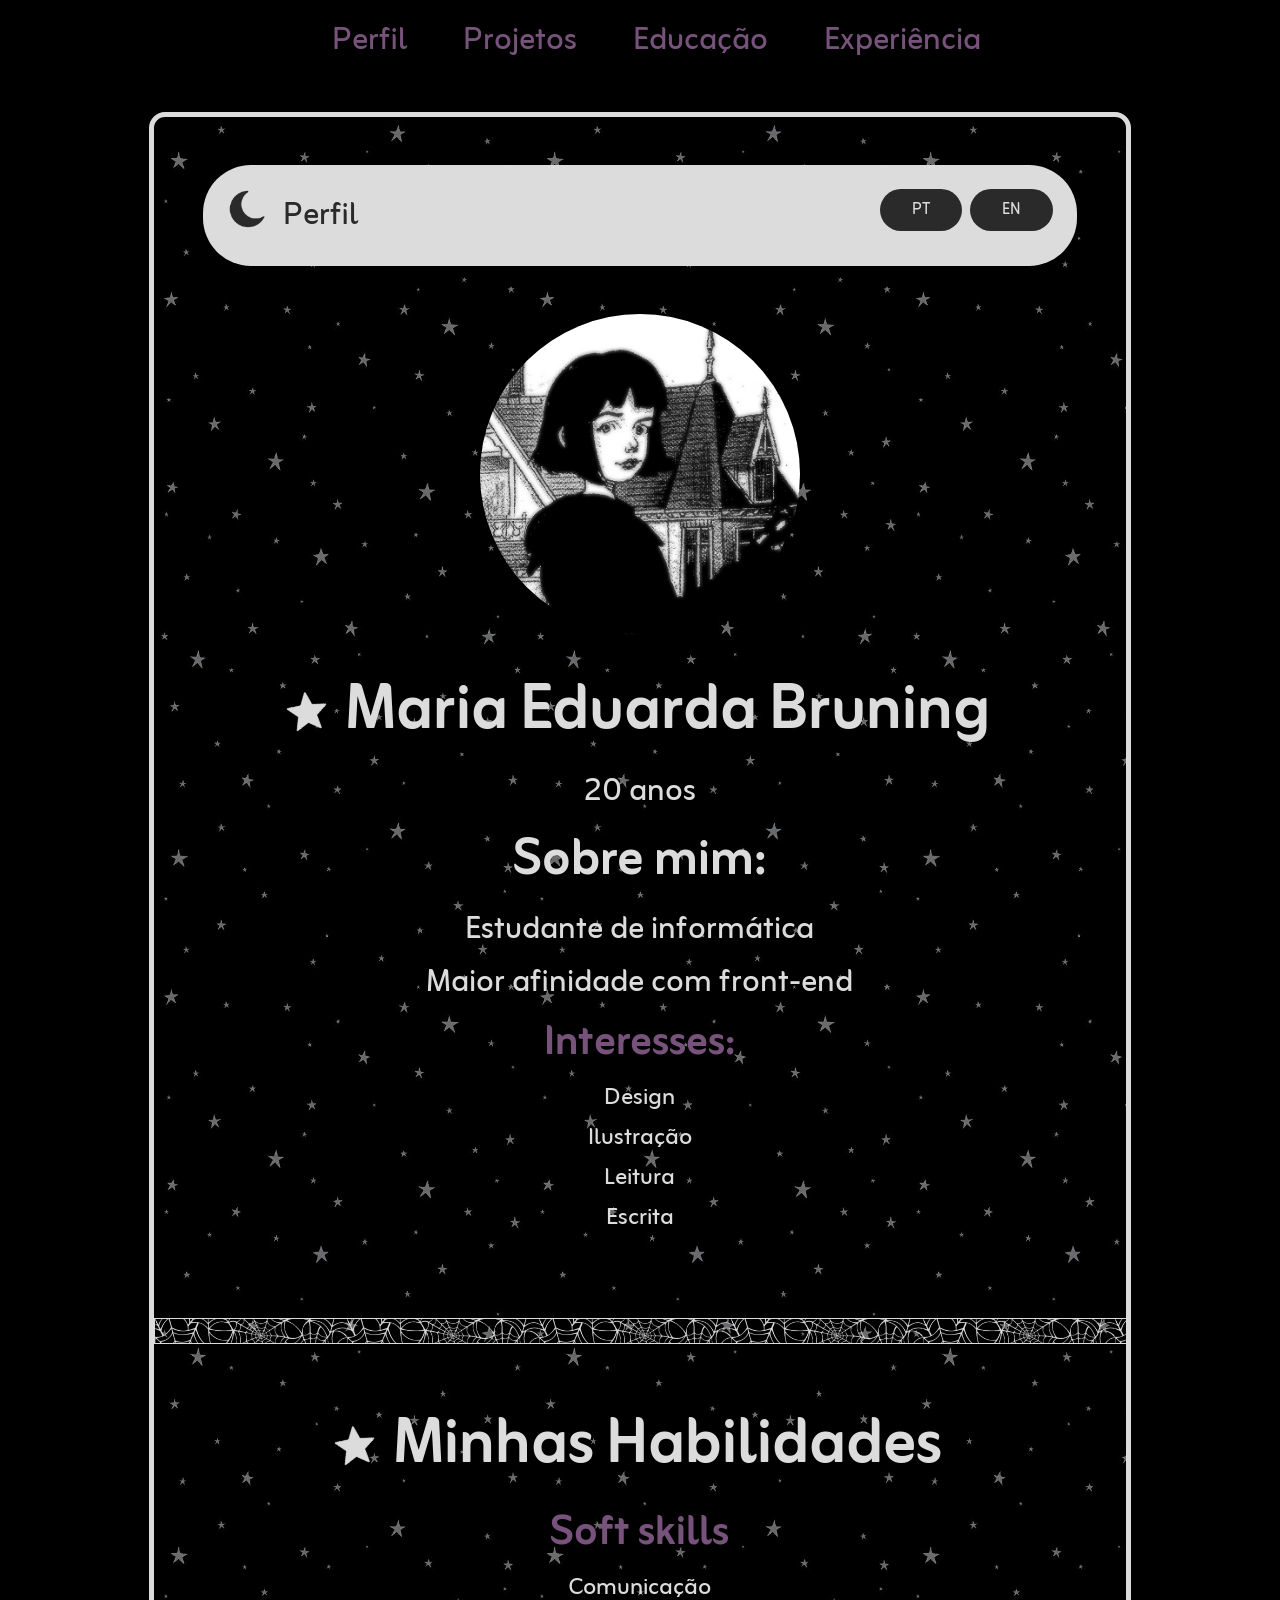
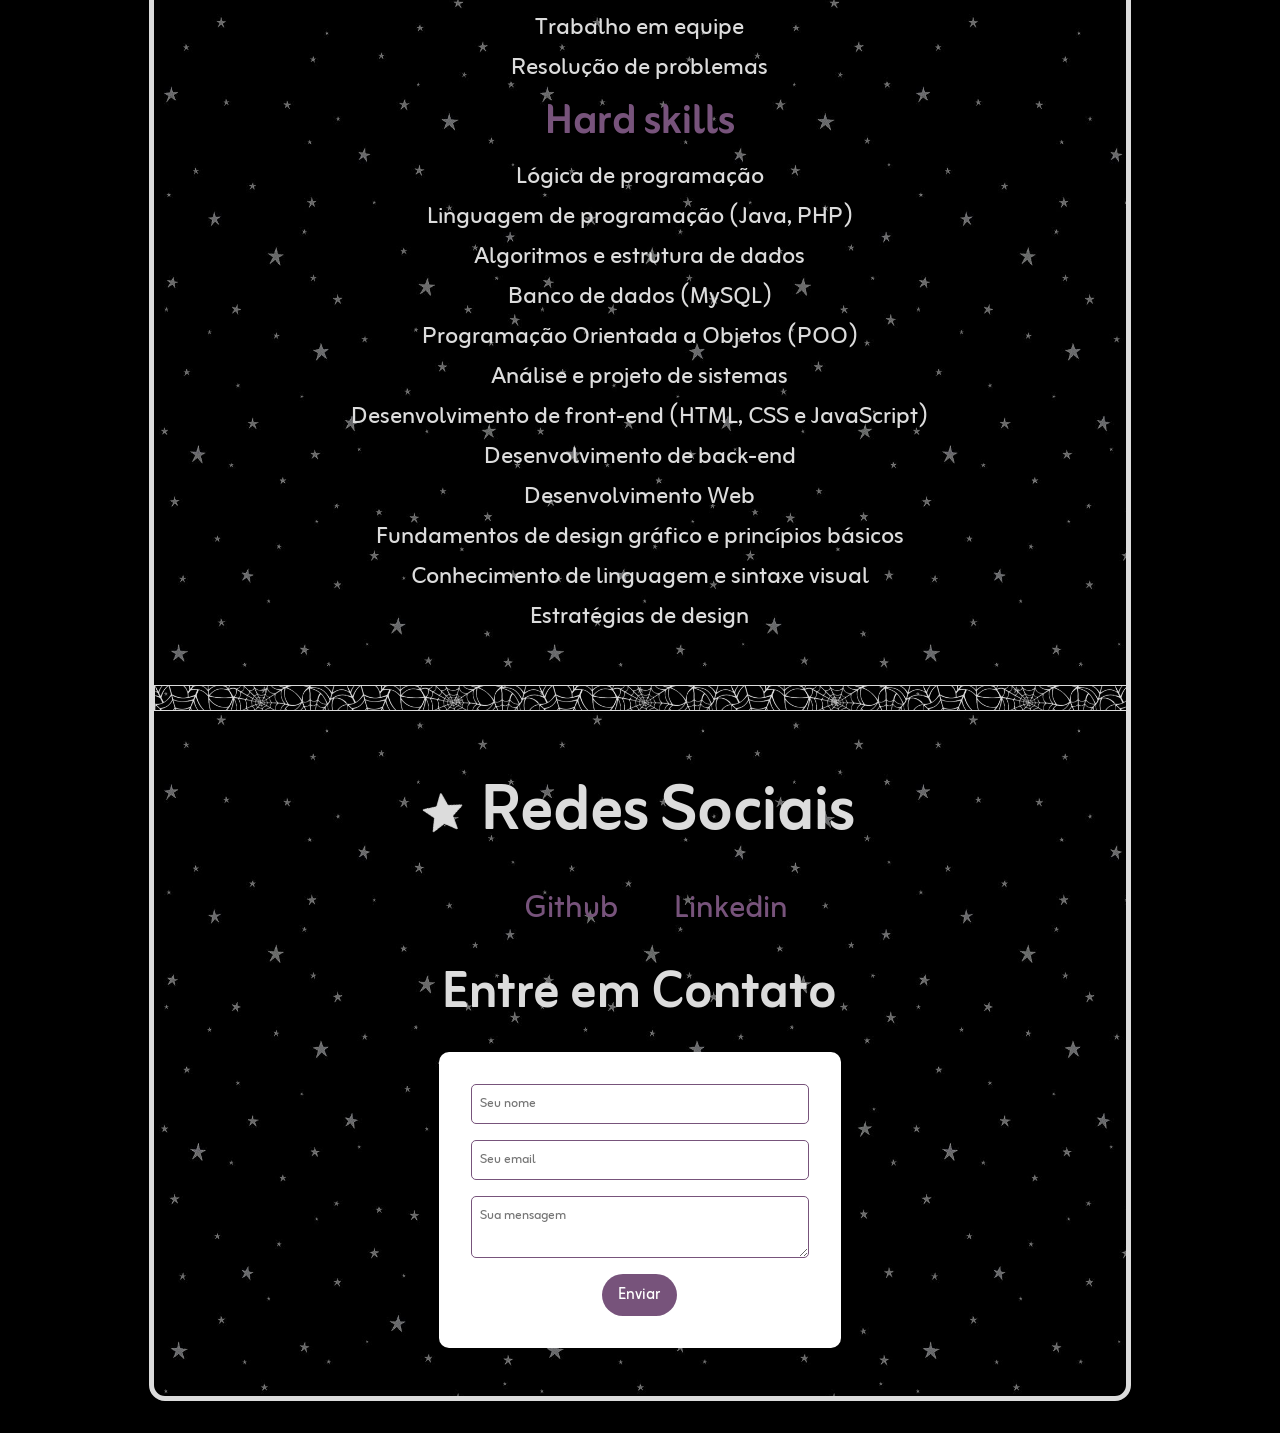
==== commit 37c96eaf: "Commit" ====
--- a/index.html
+++ b/index.html
@@ -40,7 +40,7 @@
             </div>          
             <div id="info">
                 <div class="titulo">
-                    <img src="/assets/icon/estrela.svg" alt="">
+                    <img src="/assets/icon/estrela.svg" alt="estrela">
                     <h1 data-i18n="nome_perfil">Maria Eduarda F. Bruning</h1>
                 </div>
                 <p data-i18n="idade_perfil">20 anos</p>
@@ -63,7 +63,7 @@
    
         <section id="habilidades" class="secao"> <!--Habilidades -->
             <div class="titulo">
-                <img src="/assets/icon/estrela.svg" alt="">
+                <img src="/assets/icon/estrela.svg" alt="estrela">
                 <h1 data-i18n="habilidades_titulo">Minhas Habilidades</h1>
             </div>
             <h3 data-i18n="soft_skills">Soft skills</h3>
@@ -94,17 +94,17 @@
 
         <section id="contato" class="secao"> <!--Contatos-->
             <div class="titulo">
-                <img src="/assets/icon/estrela.svg" alt="">
+                <img src="/assets/icon/estrela.svg" alt="estrela">
                 <h1 data-i18n="redes_sociais_titulo">Redes Sociais</h1>
             </div>
             
             <div class="links" >                
                 <div class="link">
-                    <img src="/assets/icon/botao.svg" alt="" class="botao">
+                    <img src="/assets/icon/botao.svg" alt="botão" class="botao">
                     <a href="https://github.com/MariaBruning15" target="_blank">Github</a>
                 </div>
                 <div class="link">
-                    <img src="/assets/icon/botao.svg" alt="" class="botao">
+                    <img src="/assets/icon/botao.svg" alt="botão" class="botao">
                     <a href="https://www.linkedin.com/in/maria-eduarda-bruning-a1ab282b1/" target="_blank">Linkedin</a>
                 </div>
             </div>
--- a/css/index.css
+++ b/css/index.css
@@ -115,6 +115,21 @@
     align-items: center;
 }
 
+form button{
+    background-color: var(--roxo);
+    color: white;
+    border: none;
+    padding: 0.5rem 1rem;
+    border-radius: 5px;
+    cursor: pointer;
+    border-radius: 3rem;
+}
+
+form button:hover{
+    background-color: var(--branco);
+    color: var(--roxo);
+}
+
 form input, form textarea{
     font-family: Zain, sans-serif;
     width: 20rem;
